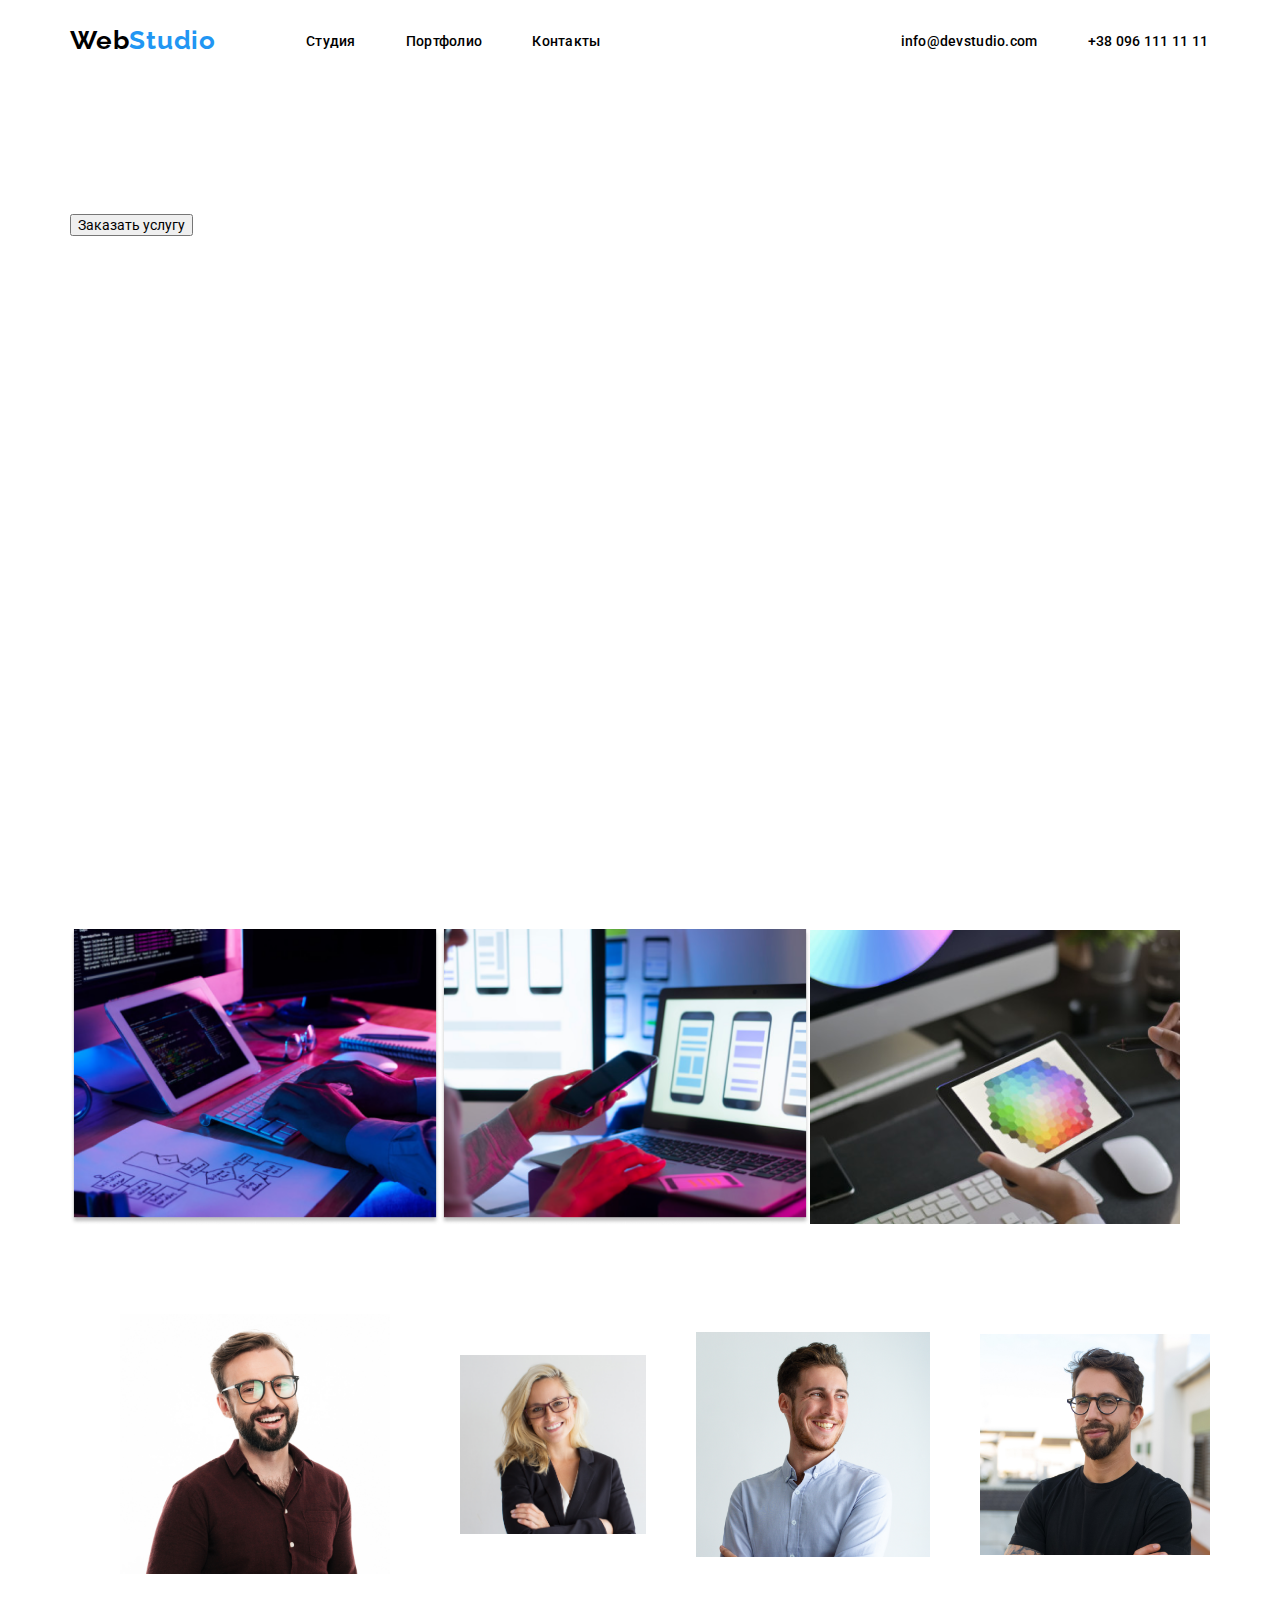
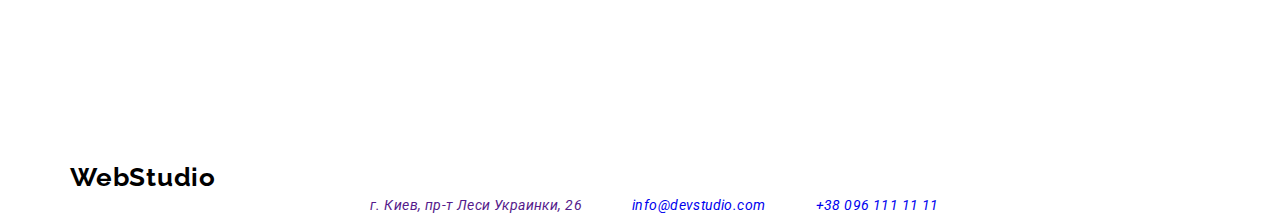
==== index.html @ a3ee2de8 "сss" ====
<!DOCTYPE html>
<html lang="en">
<head>
    <meta charset="UTF-8">
    <meta name="viewport" content="widht=device-widht, initial-scale=1.0">
    <!-- Підключення шрифтів з google -->
    <link rel="preconnect" href="https://fonts.gstatic.com" />
    <link href="https://fonts.googleapis.com/css2?family=Raleway:wght@700&family=Roboto:wght@400;500;700;900&display=swap" rel="stylesheet"/>
    <!-- Нормалізуєм стиль браузера за замовчуванням -->
    <link rel="stylesheet" href="./css/modern-normalize.css" />
    <!-- Підключаємо свої стилі -->
    <link rel="stylesheet" type="text/css" href="css/style.css">
<title>Document</title>
</head>
<body>
    <header class="container">
<!------ Верхня лінія ----------------------------------------------------------------------------->
        <div class="top-line">
            <a class="logo" href="./index.html">Web<span class="logo-color">Studio</span></a>
            <nav class="menu-nav">
              <ul class="list">
                <li class="link">
                    <a class="item" href="./index.html">Студия</a>
                </li>
                <li class="link">
                    <a class="item" href="./portfolio.html">Портфолио</a>
                </li>
                <li class="link">
                    <a class="item" href="./contacts.html">Контакты</a>
                </li>
              </ul>
            </nav>
              <ul class="list contacts" >
                <li class="link">
                    <a class="item" href="mailto:info@devstudio.com">info@devstudio.com</a>
                </li>
                <li class="link">
                    <a class="item" href="tel:+380961111111">+38 096 111 11 11</a>
                </li>
              </ul>
        </div>
   </header>
   <main class="container">
<!-------- Банер ------------------------------------------------------------------------------------->
         <section class="popup">
             <h1 class="title-effective-solutions">Эффективные решения <br>для вашего бизнеса</h1>
             <button class="button-services" type="button">Заказать услугу</button>
        </section>
<!------ Особливості --------------------------------------------------------------------------------->
        <section class="section">
             <h2 class="title">Внимание к деталям</h2>
             <ul class="list">
                 <li class="item">
                     <h3 class="title">Внимание к деталям</h3>
                     <p class="title-text">Идейные соображения, а также начало повседневной работы формированию позиции.</p>
                 </li>
             </ul>
             <ul class="list">
                 <li class="item">
                     <h3 class="title">Пунктуальность</h3>
                     <p class="title-text">Задача организации, в особенности же рамки и место обучения кадров влечет за собой.</p>
                 </li>
             </ul>
             <ul class="list">
                 <li class="item">
                     <h3 class="title">Планирование</h3>
                     <p class="title-text">Равным образом консультация с широким активом в значительной степени обуславливает.</p>
                 </li>
             </ul>
             <ul class="list">
                 <li class="item">
                     <h3 class="title">Современные технологии</h3>
                     <p class="title-text">Значимость этих проблем настолько очевидна, что реализация плановых заданий.</p>
                 </li>
             </ul>
        </section>
<!------ Чим ми займаємося -------------------------------------------------------------------------->
         <section class="section">
             <h4 class="title">Чим ми займаємося</h4>
             <ul class="list">
                 <li class="img">
                     <img src="./img/job1.png" alt="Внимание к деталям" width="370" />
                 </li>
                 <li class="img">
                     <img src="./img/job2.png" alt="Использование комплектующих" width="370" />
                 </li>
                 <li class="img">
                     <img src="./img/job3.png" alt="Современные технологии" width="370" />
                 </li>
             </ul>
         </section>
<!------- Наша команда --------------------------------------------------------------------------------->
         <section class="section">
            <h4 class="title">Наша команда</h4>
             <ul class="list">
                 <li class="item">
                     <img src="./img/Demyanenko.jpg" alt="дизайнер продукции Игорь Демьяненко" width="270">
                     <h5 class="title">Игорь Демьяненко</h5>
                     <p class="text">Product Designer</p>
                 </li>
                 <li class="item">
                     <img src="./img/Repina.jpg" alt="Фронтенд-разработчик Ольга Репина" width="270">
                     <h5 class="title">Ольга Репина</h5>
                     <p class="text">Frontend Developer</p>
                 </li>
                 <li class="item">
                     <img src="./img/Tarasov.jpg" alt="Николай Тарасов маркетинг" width="270">
                     <h5 class="title">Николай Тарасов</h5>
                     <p class="text">Marketing</p>
                 </li>
                 <li class="item">
                     <img src="./img/Ermakov.jpg" alt="Дизайнер пользовательского интерфейса Михаил Ермаков" width="270">
                     <h5 class="title">Михаил Ермаков</h5>
                     <p class="text">UI Designer</p>
                 </li>
             </ul>
         </section>
   </main>
   <footer class="container">
<!--Підвал ---------------------------------------------------------------------------------------->
         <section class="section">
             <a class="logo" href="/">Web<span>Studio</span></a>
             <address class="contacts">
                 <ul class="list">
                     <li class="item">
                         <a class="text" href="">г. Киев, пр-т Леси Украинки, 26</a>
                     </li>
                     <li class="item">
                         <a class="text" href="mailto:info@devstudio.com">info@devstudio.com</a>
                     </li>
                     <li class="item">
                         <a class="text" href="tel:+380961111111">+38 096 111 11 11</a>
                     </li>
                 </ul>
             </address>
            </section>
   </footer>
<!--Підвал ---------------------------------------------------------------------------------------->
</body>
</html>
---- css/style.css ----
body {
  color: #ffffff;
  font-family: 'roboto', sans-serif;
  font-weight: 400;
  font-size: 14px;
  line-height: 1.71;
  letter-spacing: 0.03em;
}

/* img робим блочним */
img {
  display: block;
  max-width: 100%;
  height: auto;
}

a {
  /* Забераєм декоративні лінії */
  text-decoration: none;
  /* Забераєм декоративні лінії */
  display: inline-block;
}

/* Забераєм вид маркера та відступи*/
ul {
  list-style-type: none;
  margin: 0;
  padding: 0;
}

.container.no-padding {
  padding-top: 0;
  padding-bottom: 0;
}

.container {
  width: 1170px;
  margin: 0 auto;
  background: #ffffff;
  padding-left: 15px;
  padding-right: 15px;
}

/*--------------------------HEADER--------------------------*/
header {
  padding: 25px 0 25px 0;
}

.top-line {
  display: flex;
  align-items: center;
  font-weight: 500;
  font-size: 14px;
  line-height: 16px;
  letter-spacing: 0.02em;
}

.logo {
  display: inline-block;
  font-family: Raleway;
  font-style: normal;
  font-weight: bold;
  font-size: 26px;
  line-height: 31px;
  letter-spacing: 0.03em;
  color: black;
  margin-right: 40px;
}

.logo-color {
  color: #2196f3;
}

.menu-nav {
  display: flex;
  align-items: center;
}

.list {
  display: flex;
  align-items: center;
}

.item {
  margin-left: 50px;
}

.link a {
  color: black;
  font-weight: 500;
  font-size: 14px;
  line-height: 16px;
  letter-spacing: 0.02em;
}

.contacts {
  margin-left: 250px;
}

.item:hover,
.item:focus {
  color: #2196f3;
}
/*--------------------------HEADER--------------------------*/
/*--------------------------MAIN--------------------------*/
main {
}

.services {
  max-width: 1600px;
  min-height: 600px;
  margin: 0 auto;
  padding-top: 200px;
  text-align: center;
  background-color: #2f303a;
}

.title {
  margin: 0 auto 30px;
  max-width: 696px;
  font-weight: 900;
  font-size: 44px;
  line-height: 1.36;
  letter-spacing: 0.06em;
  color: #ffffff;
}

.section-button {
  cursor: pointer;
  min-width: 200px;
  height: 50px;
  box-shadow: 0px 4px 4px rgba(0, 0, 0, 0.15);
  border-radius: 4px;
  font-weight: 700;
  font-size: 16px;
  line-height: 1.87;
  letter-spacing: 0.06em;
  color: #ffffff;
  background-color: #2196f3;
}

.text {
}
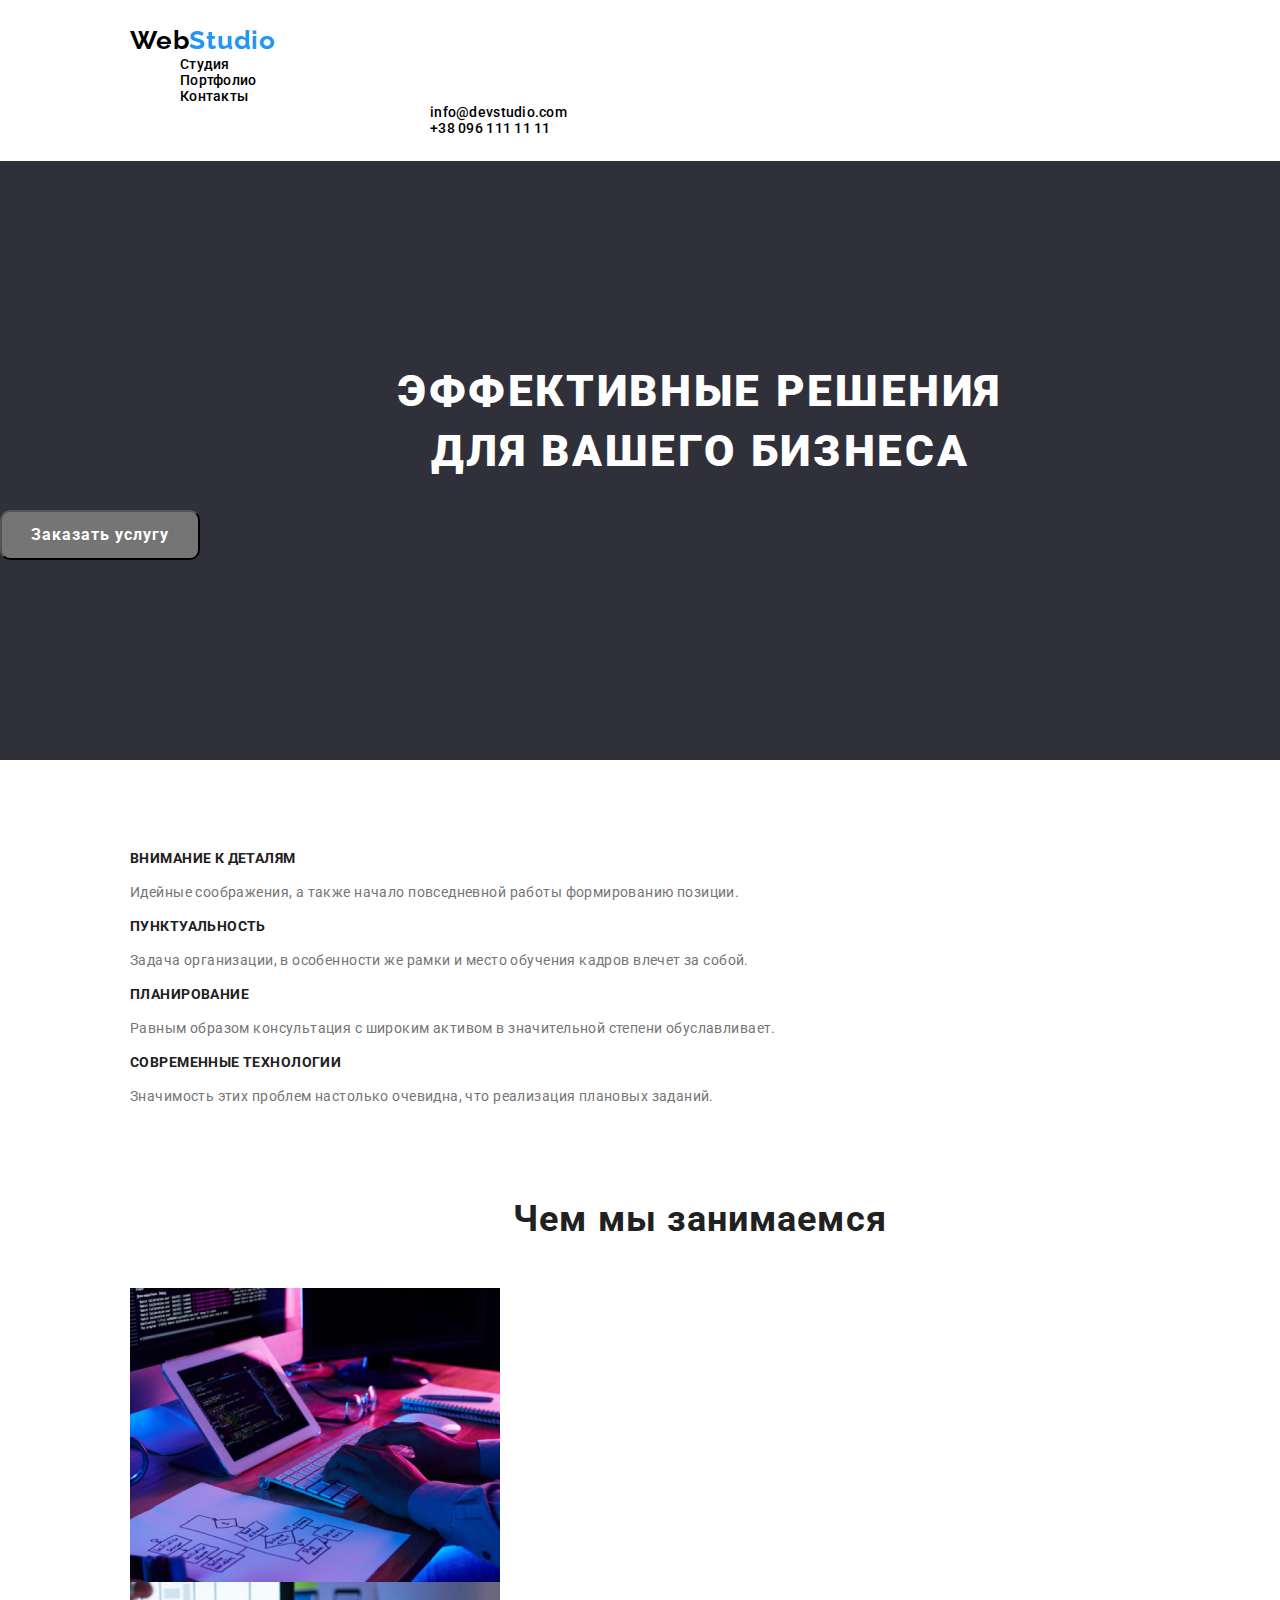
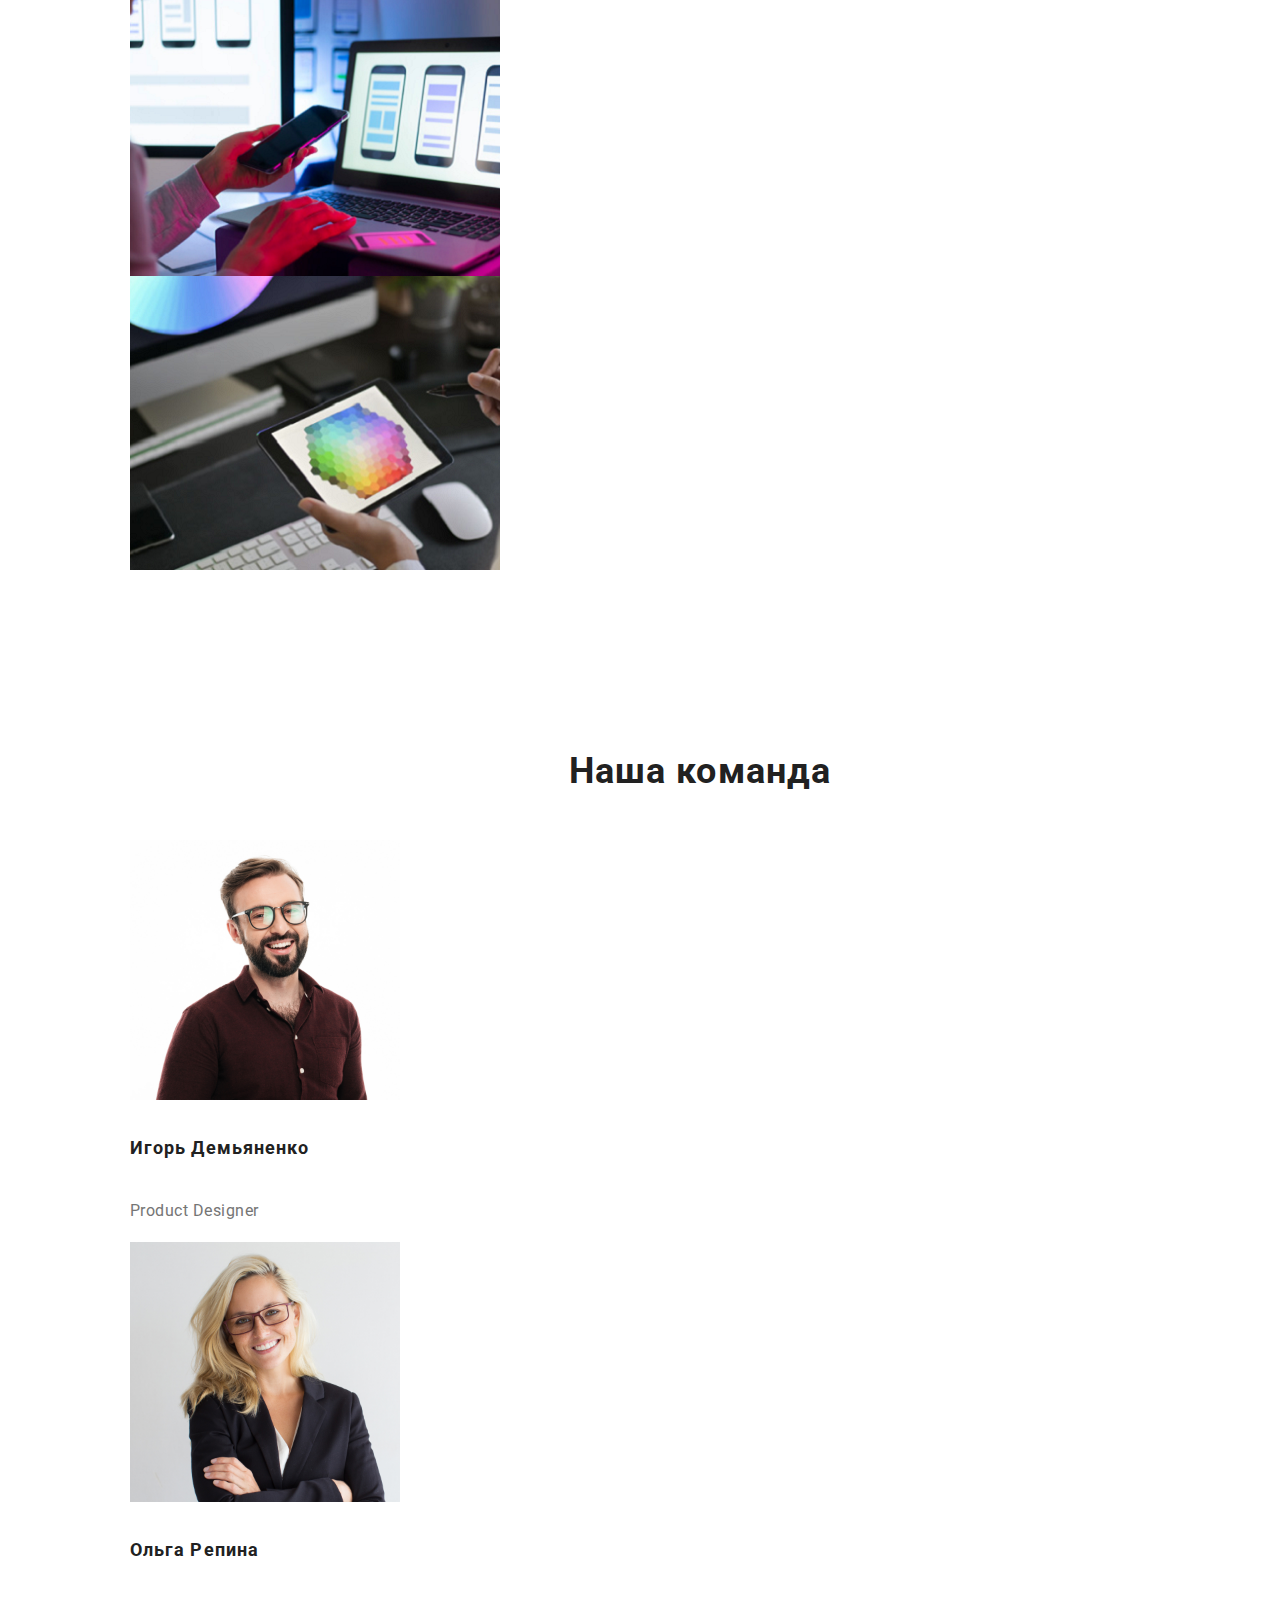
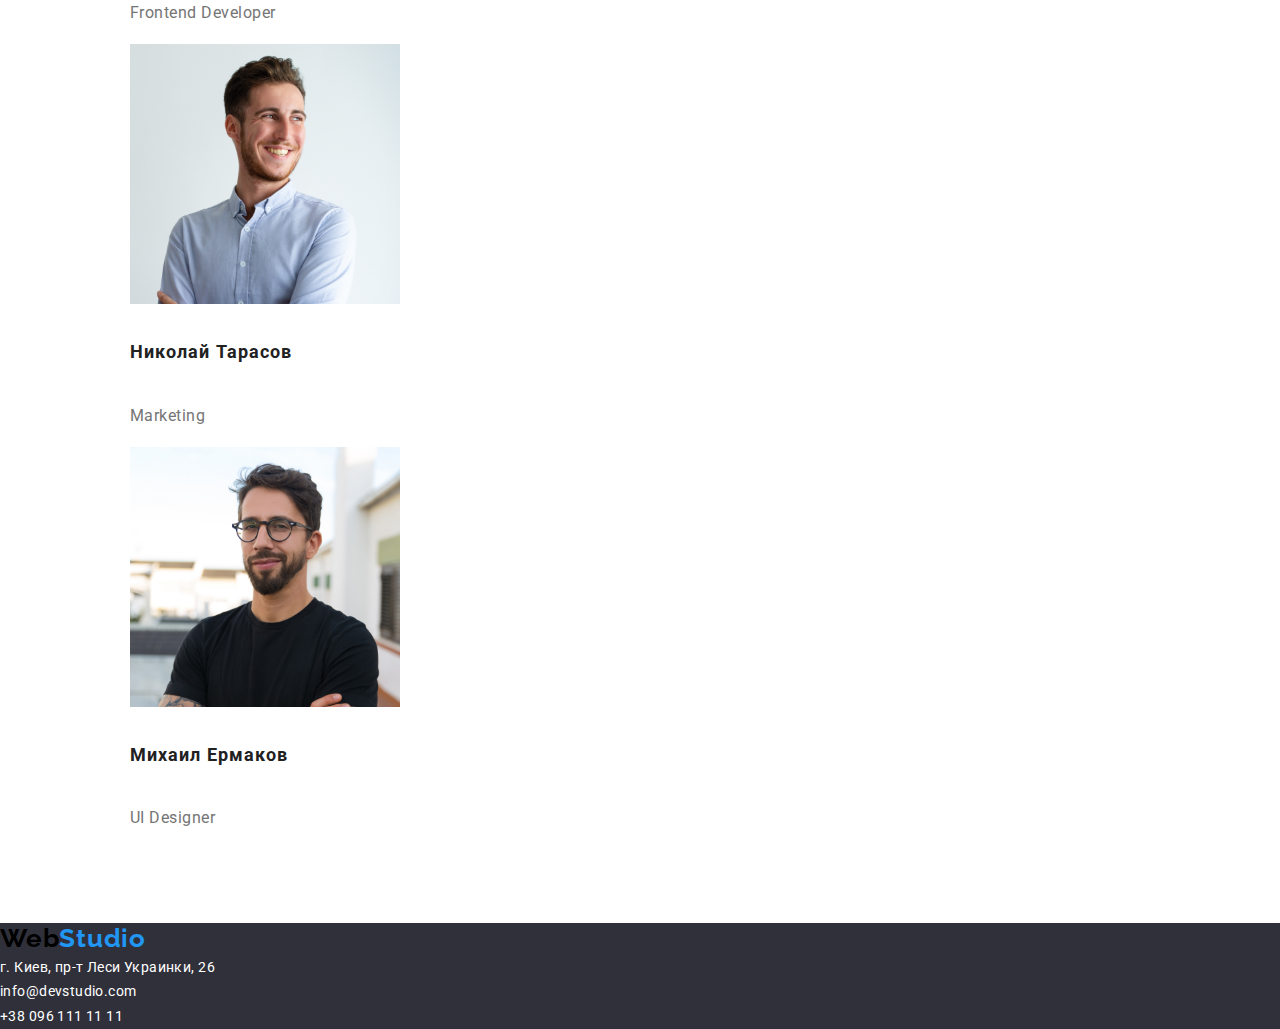
==== commit 3ca95629: "Correction" ====
--- a/index.html
+++ b/index.html
@@ -1,5 +1,5 @@
 <!DOCTYPE html>
-<html lang="en">
+<html lang="ru">
 <head>
     <meta charset="UTF-8">
     <meta name="viewport" content="widht=device-widht, initial-scale=1.0">
@@ -40,44 +40,44 @@
               </ul>
         </div>
    </header>
-   <main class="container">
+   <main class="">
 <!-------- Банер ------------------------------------------------------------------------------------->
          <section class="popup">
              <h1 class="title-effective-solutions">Эффективные решения <br>для вашего бизнеса</h1>
              <button class="button-services" type="button">Заказать услугу</button>
         </section>
 <!------ Особливості --------------------------------------------------------------------------------->
-        <section class="section">
-             <h2 class="title">Внимание к деталям</h2>
-             <ul class="list">
-                 <li class="item">
-                     <h3 class="title">Внимание к деталям</h3>
-                     <p class="title-text">Идейные соображения, а также начало повседневной работы формированию позиции.</p>
+        <section class="section container">
+             <!--<h2 class="title">Внимание к деталям</h2>* -->
+             <ul class="list-features">
+                 <li class="-features">
+                     <h3 class="title-features">Внимание к деталям</h3>
+                     <p class="title-text-features">Идейные соображения, а также начало повседневной работы формированию позиции.</p>
                  </li>
              </ul>
-             <ul class="list">
-                 <li class="item">
-                     <h3 class="title">Пунктуальность</h3>
-                     <p class="title-text">Задача организации, в особенности же рамки и место обучения кадров влечет за собой.</p>
+             <ul class="list-features">
+                 <li class="item-features">
+                     <h3 class="title-features">Пунктуальность</h3>
+                     <p class="title-text-features">Задача организации, в особенности же рамки и место обучения кадров влечет за собой.</p>
                  </li>
              </ul>
-             <ul class="list">
-                 <li class="item">
-                     <h3 class="title">Планирование</h3>
-                     <p class="title-text">Равным образом консультация с широким активом в значительной степени обуславливает.</p>
+             <ul class="list-features">
+                 <li class="item-features">
+                     <h3 class="title-features">Планирование</h3>
+                     <p class="title-text-features">Равным образом консультация с широким активом в значительной степени обуславливает.</p>
                  </li>
              </ul>
-             <ul class="list">
-                 <li class="item">
-                     <h3 class="title">Современные технологии</h3>
-                     <p class="title-text">Значимость этих проблем настолько очевидна, что реализация плановых заданий.</p>
+             <ul class="list-features">
+                 <li class="item-features">
+                     <h3 class="title-features">Современные технологии</h3>
+                     <p class="title-text-features">Значимость этих проблем настолько очевидна, что реализация плановых заданий.</p>
                  </li>
              </ul>
         </section>
 <!------ Чим ми займаємося -------------------------------------------------------------------------->
-         <section class="section">
-             <h4 class="title">Чим ми займаємося</h4>
-             <ul class="list">
+         <section class="section-work container">
+             <h4 class="title-work">Чем мы занимаемся</h4>
+             <ul class="list-work">
                  <li class="img">
                      <img src="./img/job1.png" alt="Внимание к деталям" width="370" />
                  </li>
@@ -90,46 +90,46 @@
              </ul>
          </section>
 <!------- Наша команда --------------------------------------------------------------------------------->
-         <section class="section">
-            <h4 class="title">Наша команда</h4>
-             <ul class="list">
-                 <li class="item">
+         <section class="section-team container">
+            <h4 class="title-team">Наша команда</h4>
+             <ul class="list-team">
+                 <li class="item-team">
                      <img src="./img/Demyanenko.jpg" alt="дизайнер продукции Игорь Демьяненко" width="270">
-                     <h5 class="title">Игорь Демьяненко</h5>
-                     <p class="text">Product Designer</p>
+                     <h5 class="title-item-team">Игорь Демьяненко</h5>
+                     <p class="text-team">Product Designer</p>
                  </li>
-                 <li class="item">
+                 <li class="item-team">
                      <img src="./img/Repina.jpg" alt="Фронтенд-разработчик Ольга Репина" width="270">
-                     <h5 class="title">Ольга Репина</h5>
-                     <p class="text">Frontend Developer</p>
+                     <h5 class="title-item-team">Ольга Репина</h5>
+                     <p class="text-team">Frontend Developer</p>
                  </li>
-                 <li class="item">
+                 <li class="item-team">
                      <img src="./img/Tarasov.jpg" alt="Николай Тарасов маркетинг" width="270">
-                     <h5 class="title">Николай Тарасов</h5>
-                     <p class="text">Marketing</p>
+                     <h5 class="title-item-team">Николай Тарасов</h5>
+                     <p class="text-team">Marketing</p>
                  </li>
-                 <li class="item">
+                 <li class="item-team">
                      <img src="./img/Ermakov.jpg" alt="Дизайнер пользовательского интерфейса Михаил Ермаков" width="270">
-                     <h5 class="title">Михаил Ермаков</h5>
-                     <p class="text">UI Designer</p>
+                     <h5 class="title-item-team">Михаил Ермаков</h5>
+                     <p class="text-team">UI Designer</p>
                  </li>
              </ul>
          </section>
    </main>
-   <footer class="container">
+   <footer class="">
 <!--Підвал ---------------------------------------------------------------------------------------->
-         <section class="section">
-             <a class="logo" href="/">Web<span>Studio</span></a>
-             <address class="contacts">
-                 <ul class="list">
-                     <li class="item">
-                         <a class="text" href="">г. Киев, пр-т Леси Украинки, 26</a>
+         <section class="section-footer">
+             <a class="logo" href="/">Web<span class="logo-color">Studio</span></a>
+             <address class="contacts-footer">
+                 <ul class="list-footer">
+                     <li class="item-footer">
+                         <a class="text-footer" href="">г. Киев, пр-т Леси Украинки, 26</a>
                      </li>
-                     <li class="item">
-                         <a class="text" href="mailto:info@devstudio.com">info@devstudio.com</a>
+                     <li class="item-footer">
+                         <a class="text-footer" href="mailto:info@devstudio.com">info@devstudio.com</a>
                      </li>
-                     <li class="item">
-                         <a class="text" href="tel:+380961111111">+38 096 111 11 11</a>
+                     <li class="item-footer">
+                         <a class="text-footer" href="tel:+380961111111">+38 096 111 11 11</a>
                      </li>
                  </ul>
              </address>
--- a/css/style.css
+++ b/css/style.css
@@ -5,6 +5,8 @@
   font-size: 14px;
   line-height: 1.71;
   letter-spacing: 0.03em;
+  width: 1400px;
+  margin: 0 auto;
 }
 
 /* img робим блочним */
@@ -47,7 +49,6 @@
 }
 
 .top-line {
-  display: flex;
   align-items: center;
   font-weight: 500;
   font-size: 14px;
@@ -56,7 +57,6 @@
 }
 
 .logo {
-  display: inline-block;
   font-family: Raleway;
   font-style: normal;
   font-weight: bold;
@@ -72,12 +72,10 @@
 }
 
 .menu-nav {
-  display: flex;
   align-items: center;
 }
 
 .list {
-  display: flex;
   align-items: center;
 }
 
@@ -101,43 +99,224 @@
 .item:focus {
   color: #2196f3;
 }
+
 /*--------------------------HEADER--------------------------*/
 /*--------------------------MAIN--------------------------*/
 main {
-}
-
-.services {
-  max-width: 1600px;
-  min-height: 600px;
-  margin: 0 auto;
+  margin-bottom: 90px;
+}
+/*-----БАНЕР------*/
+.popup {
+  background-color: #2f303a;
+  margin-bottom: 90px;
+  align-items: center;
+}
+
+.title-effective-solutions {
   padding-top: 200px;
-  text-align: center;
-  background-color: #2f303a;
-}
-
-.title {
-  margin: 0 auto 30px;
-  max-width: 696px;
+  margin-top: 0px;
+  font-family: Roboto;
+  font-style: normal;
   font-weight: 900;
   font-size: 44px;
-  line-height: 1.36;
+  line-height: 60px;
+  text-align: center;
+  letter-spacing: 0.06em;
+  text-transform: uppercase;
+}
+
+.button-services {
+  width: 200px;
+  height: 50px;
+  margin-bottom: 200px;
+  background-color: #757575;
+
+  font-family: Roboto;
+  font-style: normal;
+  font-weight: bold;
+  font-size: 16px;
+  line-height: 30px;
+  align-items: center;
+  text-align: center;
   letter-spacing: 0.06em;
   color: #ffffff;
-}
-
-.section-button {
-  cursor: pointer;
-  min-width: 200px;
-  height: 50px;
-  box-shadow: 0px 4px 4px rgba(0, 0, 0, 0.15);
-  border-radius: 4px;
-  font-weight: 700;
+  border-radius: 10px;
+}
+
+.button-services:hover,
+.button-services:focus {
+  background-color: #2196f3;
+}
+
+/* ---ОСОБЛИВОСТІ---*/
+.section {
+  margin-bottom: 90px;
+}
+
+.list-features {
+}
+
+.item-features {
+}
+
+.title-features {
+  font-family: Roboto;
+  font-style: normal;
+  font-weight: bold;
+  font-size: 14px;
+  line-height: 16px;
+  letter-spacing: 0.03em;
+  text-transform: uppercase;
+  color: #212121;
+}
+
+.title-text-features {
+  font-family: Roboto;
+  font-style: normal;
+  font-weight: normal;
+  font-size: 14px;
+  line-height: 24px;
+  letter-spacing: 0.03em;
+  color: #757575;
+}
+/*---ЧИМ МИ ЗАЙМАЄМСЯ---*/
+
+.section-work {
+  margin-bottom: 180px;
+}
+
+.title-work {
+  margin-top: 0px;
+
+  font-family: Roboto;
+  font-style: normal;
+  font-weight: bold;
+  font-size: 36px;
+  line-height: 42px;
+  text-align: center;
+  letter-spacing: 0.03em;
+  color: #212121;
+}
+
+.list-work {
+}
+
+.item-work {
+}
+
+/*---НАША КОМАНДА---*/
+.section-team {
+}
+.title-team {
+  font-family: Roboto;
+  font-style: normal;
+  font-weight: bold;
+  font-size: 36px;
+  line-height: 42px;
+  text-align: center;
+  letter-spacing: 0.03em;
+  color: #212121;
+}
+
+.list-team {
+}
+
+.item-team {
+}
+
+.title-item-team {
+  font-family: Roboto;
+  font-style: normal;
+  font-weight: bold;
+  font-size: 18px;
+  line-height: 36px;
+  letter-spacing: 0.06em;
+  color: #212121;
+}
+
+.text-team {
+  font-family: Roboto;
+  font-style: normal;
+  font-weight: normal;
   font-size: 16px;
-  line-height: 1.87;
+  line-height: 30px;
+  letter-spacing: 0.03em;
+  color: #757575;
+}
+
+/* ----------------------FOOTER-------------------*/
+.section-footer {
+  background-color: #2f303a;
+}
+
+.contacts-footer {
+}
+
+.list-footer {
+}
+
+.item-footer {
+}
+
+.text-footer {
+  font-family: Roboto;
+  font-style: normal;
+  font-weight: normal;
+  font-size: 14px;
+  line-height: 24px;
+  letter-spacing: 0.03em;
+  color: #ffffff;
+}
+/*-------------------------------------------------*/
+/*-------------------------------------------------*/
+/*-------------------------------------------------*/
+/* -------------------PORTFOLIO--------------------*/
+.filters-list-button {
+}
+
+.button {
+  font-family: Roboto;
+  font-style: normal;
+  font-weight: 500;
+  font-size: 16px;
+  line-height: 26px;
+  text-align: center;
+  letter-spacing: 0.03em;
+  color: #212121;
+  background-color: #f5f4fa;
+  border-color: #f5f4fa;
+  border-style: none;
+}
+
+.button:hover,
+.button:focus {
+  background-color: #2196f3;
+}
+
+.list-portfolio {
+  width: 1170px;
+  margin: 0 auto;
+}
+
+.item-portfolio {
+}
+
+.title-portfolio {
+  font-family: Roboto;
+  font-style: normal;
+  font-weight: bold;
+  font-size: 18px;
+  line-height: 36px;
   letter-spacing: 0.06em;
-  color: #ffffff;
-  background-color: #2196f3;
-}
-
-.text {
-}
+  color: #212121;
+}
+
+.text-portfolio {
+  font-family: Roboto;
+  font-style: normal;
+  font-weight: normal;
+  font-size: 16px;
+  line-height: 30px;
+  letter-spacing: 0.03em;
+  color: #757575;
+}
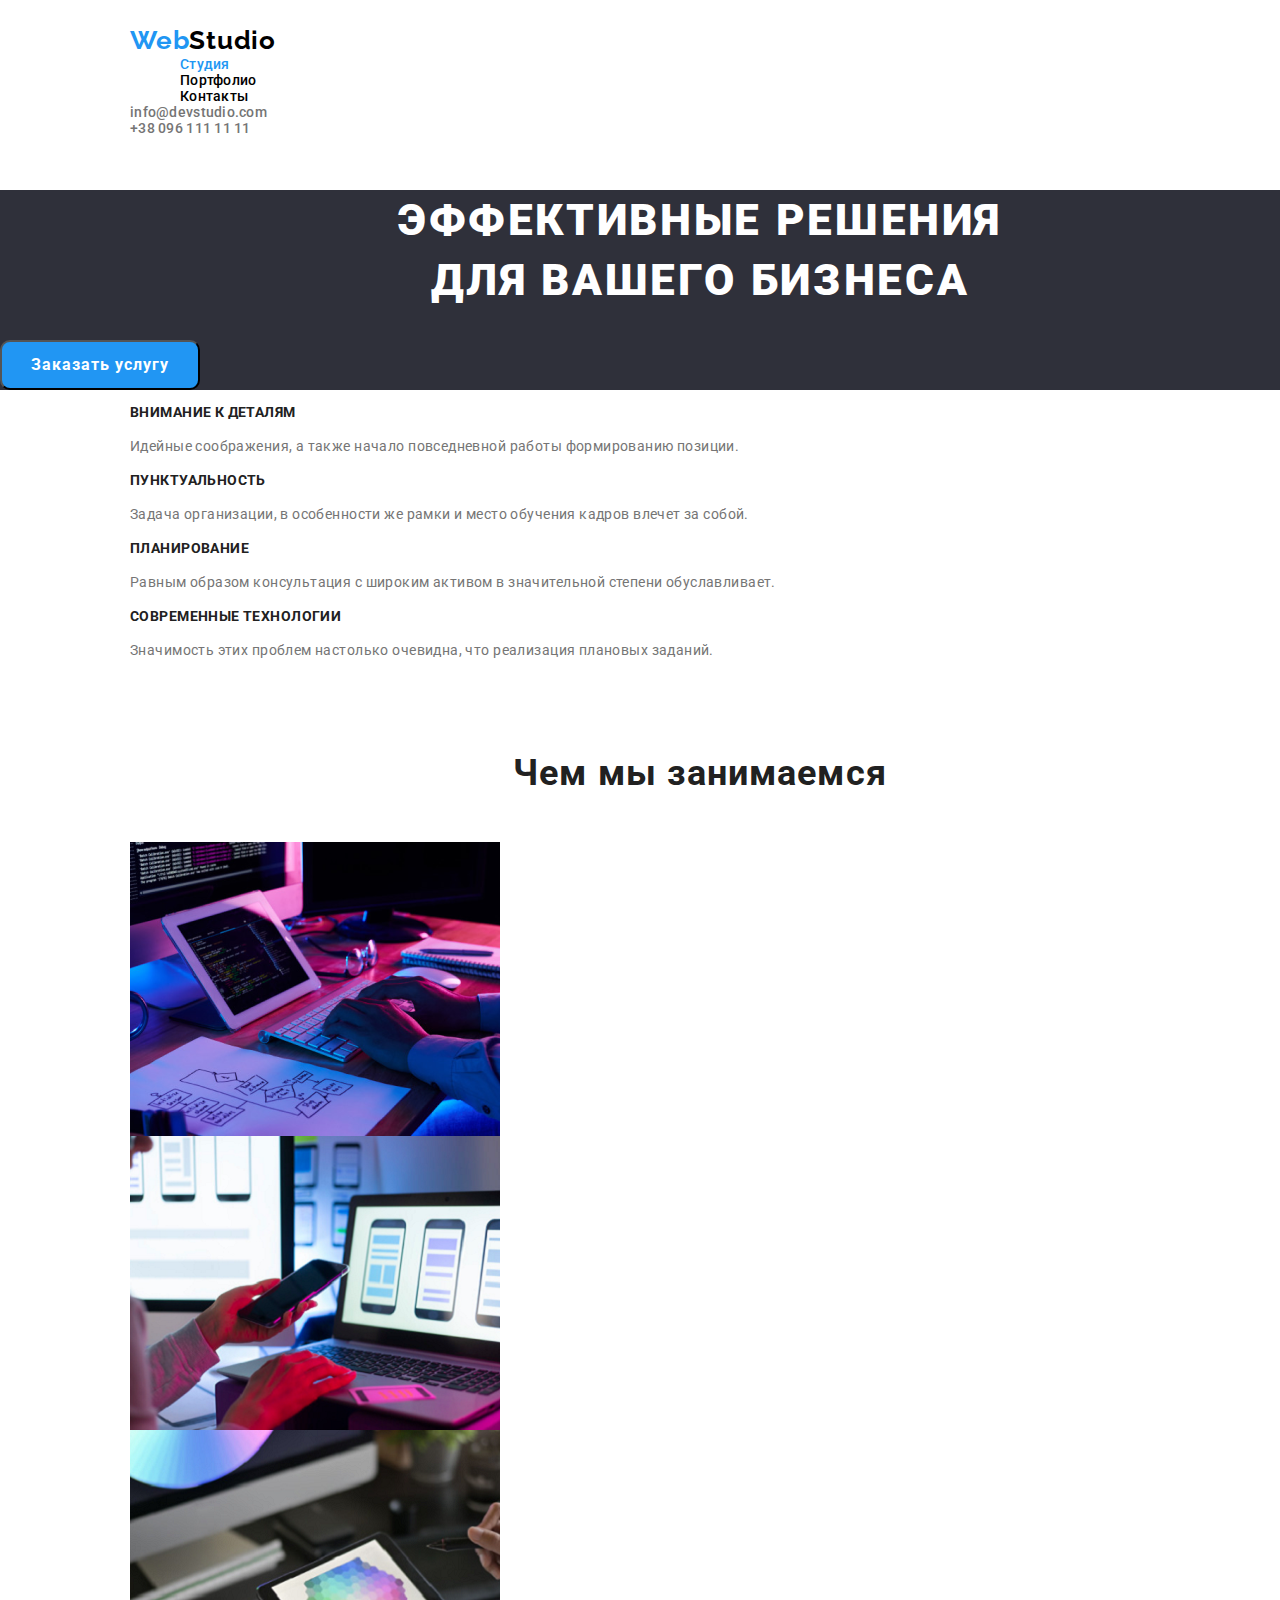
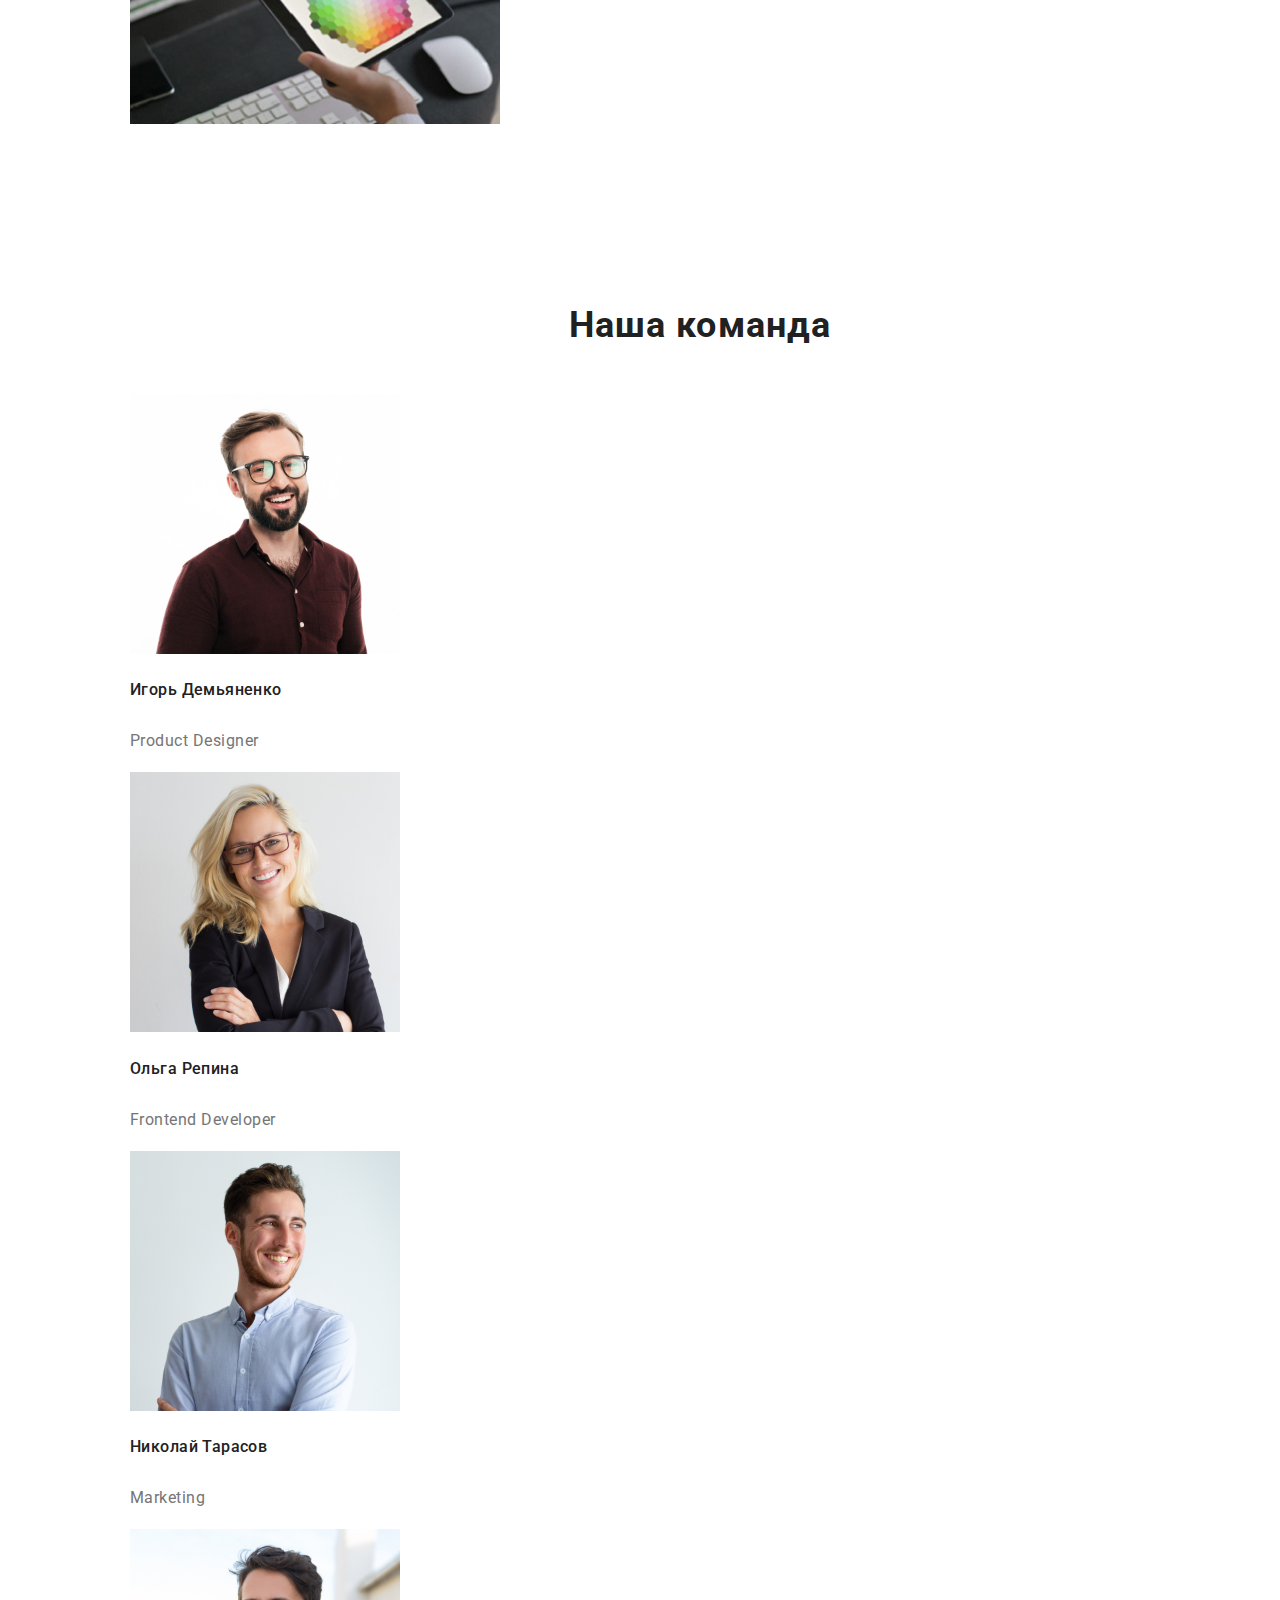
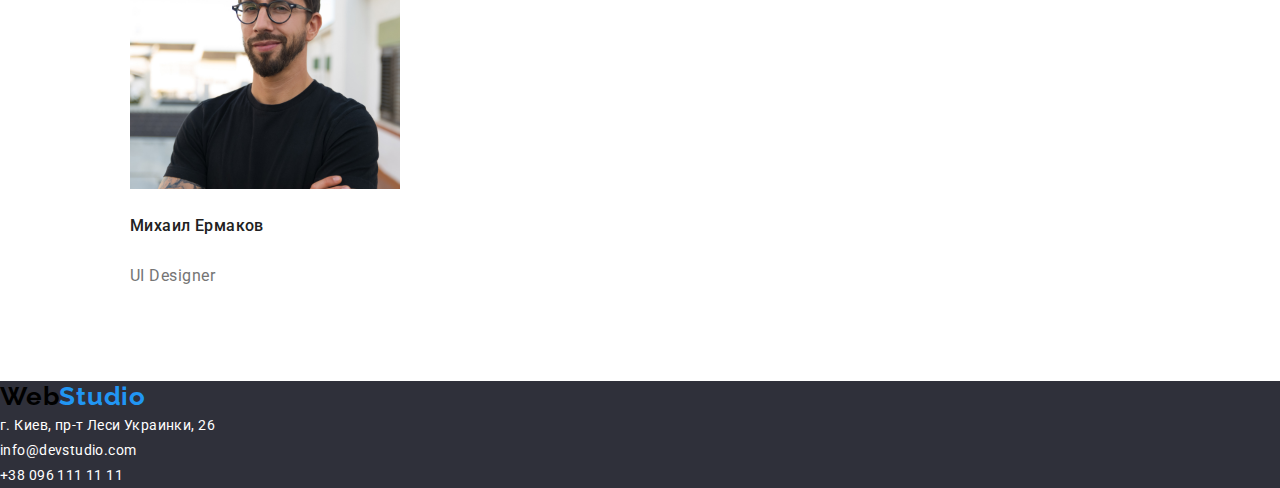
==== commit b63ca424: "delet contacts.html" ====
--- a/index.html
+++ b/index.html
@@ -16,26 +16,26 @@
     <header class="container">
 <!------ Верхня лінія ----------------------------------------------------------------------------->
         <div class="top-line">
-            <a class="logo" href="./index.html">Web<span class="logo-color">Studio</span></a>
+            <a class="logo" href="./index.html"><span class="logo-color">Web</span>Studio</a>
             <nav class="menu-nav">
-              <ul class="list">
-                <li class="link">
-                    <a class="item" href="./index.html">Студия</a>
+              <ul class="menu-list">
+                <li class="menu-link">
+                    <a class="active menu-item" href="./index.html">Студия</a>
                 </li>
-                <li class="link">
-                    <a class="item" href="./portfolio.html">Портфолио</a>
+                <li class="menu-link">
+                    <a class="menu-item" href="./portfolio.html">Портфолио</a>
                 </li>
-                <li class="link">
-                    <a class="item" href="./contacts.html">Контакты</a>
+                <li class="menu-link">
+                    <a class="menu-item" href="./contacts.html">Контакты</a>
                 </li>
               </ul>
             </nav>
-              <ul class="list contacts" >
-                <li class="link">
-                    <a class="item" href="mailto:info@devstudio.com">info@devstudio.com</a>
+              <ul class="menu-list contacts" >
+                <li class="link-contacts">
+                    <a class="item-contacts" href="mailto:info@devstudio.com">info@devstudio.com</a>
                 </li>
-                <li class="link">
-                    <a class="item" href="tel:+380961111111">+38 096 111 11 11</a>
+                <li class="link-contacts">
+                    <a class="item-contacts" href="tel:+380961111111">+38 096 111 11 11</a>
                 </li>
               </ul>
         </div>
--- a/css/style.css
+++ b/css/style.css
@@ -49,11 +49,13 @@
 }
 
 .top-line {
-  align-items: center;
+  font-family: Roboto;
+  font-style: normal;
   font-weight: 500;
   font-size: 14px;
   line-height: 16px;
   letter-spacing: 0.02em;
+  color: #212121;
 }
 
 .logo {
@@ -75,32 +77,55 @@
   align-items: center;
 }
 
-.list {
+.menu-list {
   align-items: center;
 }
 
-.item {
+.menu-item {
   margin-left: 50px;
 }
 
-.link a {
-  color: black;
+.link-contacts {
+
+}
+
+.item-contacts {
+  font-family: Roboto;
+  font-style: normal;
   font-weight: 500;
   font-size: 14px;
   line-height: 16px;
   letter-spacing: 0.02em;
+  color: #757575;
+}
+
+.menu-item {
+  color: black;
+  font-weight: 500;
+  font-size: 14px;
+  line-height: 16px;
+  letter-spacing: 0.02em;
 }
 
 .contacts {
-  margin-left: 250px;
-}
-
-.item:hover,
-.item:focus {
+  
+}
+
+.item-contacts:hover,
+.item-contacts:focus {
   color: #2196f3;
 }
 
+.menu-item:hover,
+.menu-item:focus {
+  color: #2196f3;
+}
+
+.active {
+  color: #2196f3;
+}
 /*--------------------------HEADER--------------------------*/
+
 /*--------------------------MAIN--------------------------*/
 main {
   margin-bottom: 90px;
@@ -108,13 +133,10 @@
 /*-----БАНЕР------*/
 .popup {
   background-color: #2f303a;
-  margin-bottom: 90px;
   align-items: center;
 }
 
 .title-effective-solutions {
-  padding-top: 200px;
-  margin-top: 0px;
   font-family: Roboto;
   font-style: normal;
   font-weight: 900;
@@ -128,8 +150,7 @@
 .button-services {
   width: 200px;
   height: 50px;
-  margin-bottom: 200px;
-  background-color: #757575;
+  background-color: #2196f3;
 
   font-family: Roboto;
   font-style: normal;
@@ -187,7 +208,6 @@
 
 .title-work {
   margin-top: 0px;
-
   font-family: Roboto;
   font-style: normal;
   font-weight: bold;
@@ -227,10 +247,9 @@
 .title-item-team {
   font-family: Roboto;
   font-style: normal;
-  font-weight: bold;
-  font-size: 18px;
-  line-height: 36px;
-  letter-spacing: 0.06em;
+  font-weight: 500;
+  font-size: 16px;
+  line-height: 19px;
   color: #212121;
 }
 
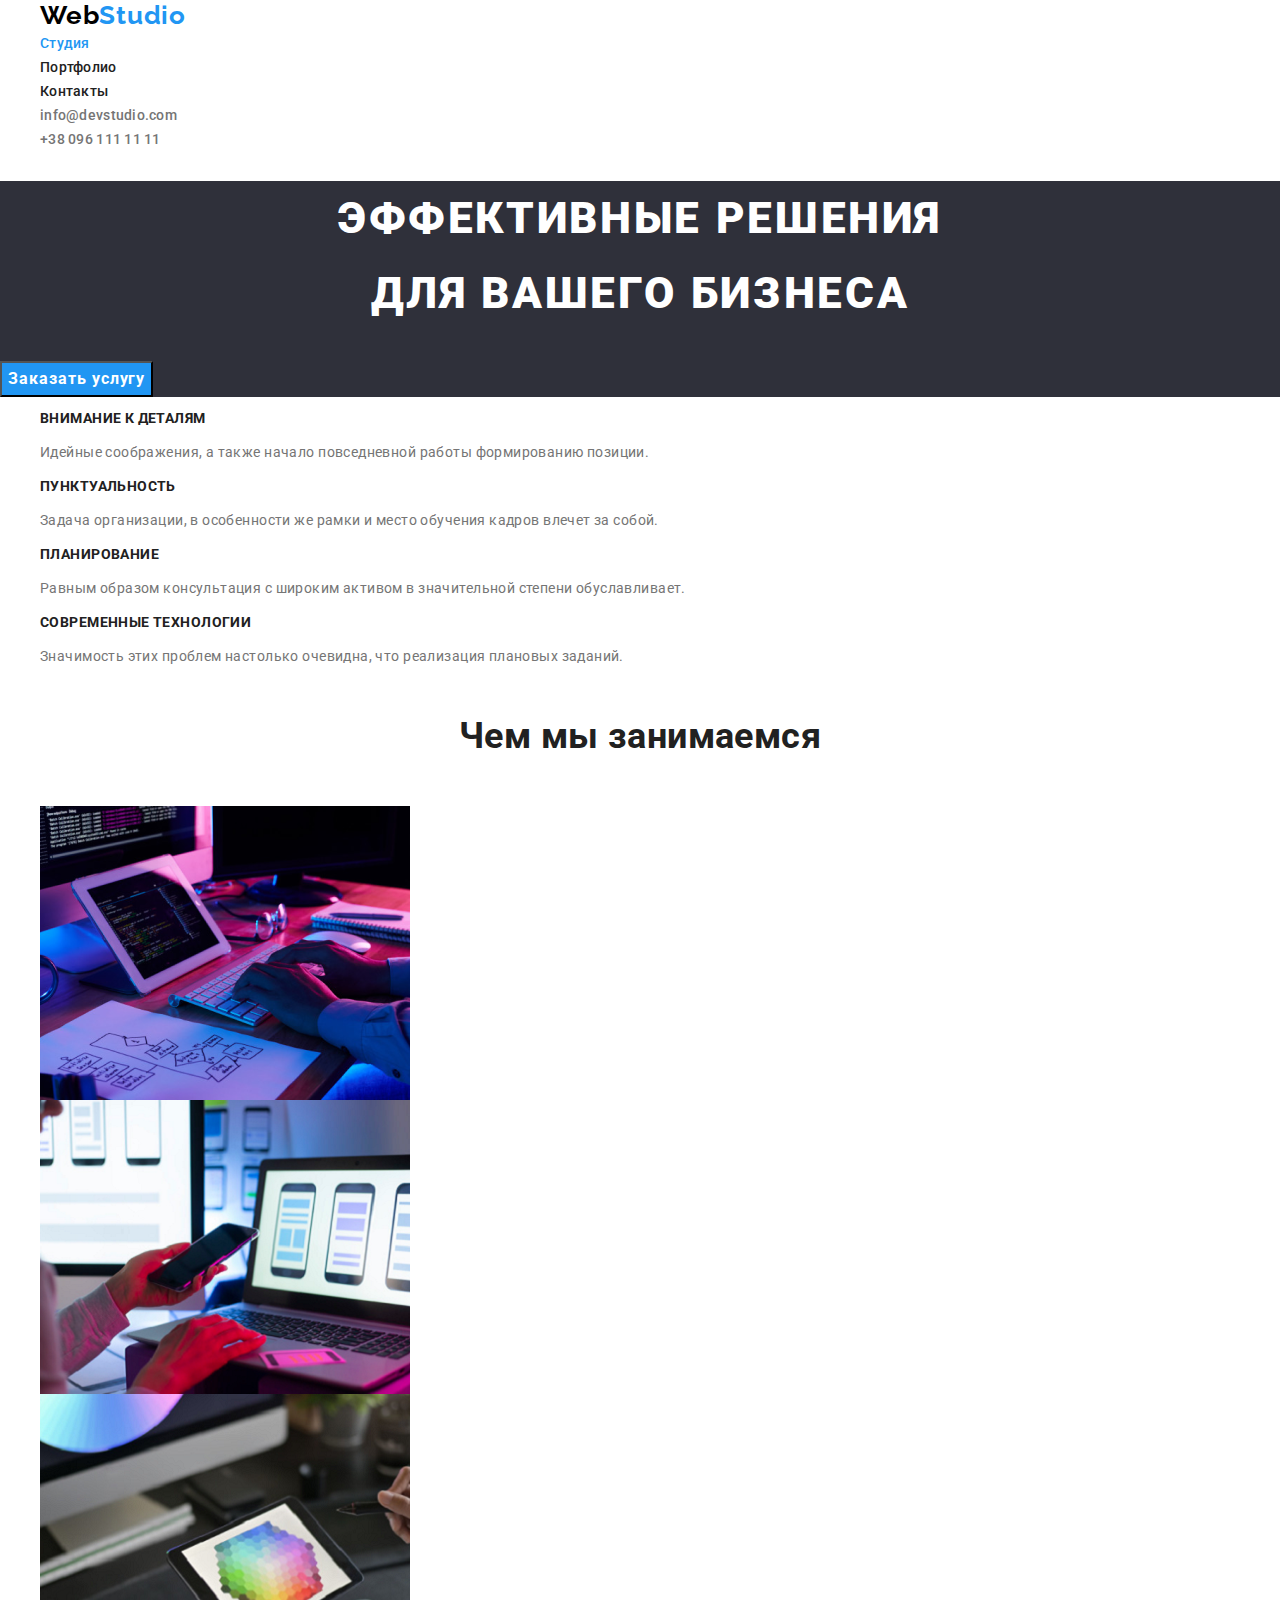
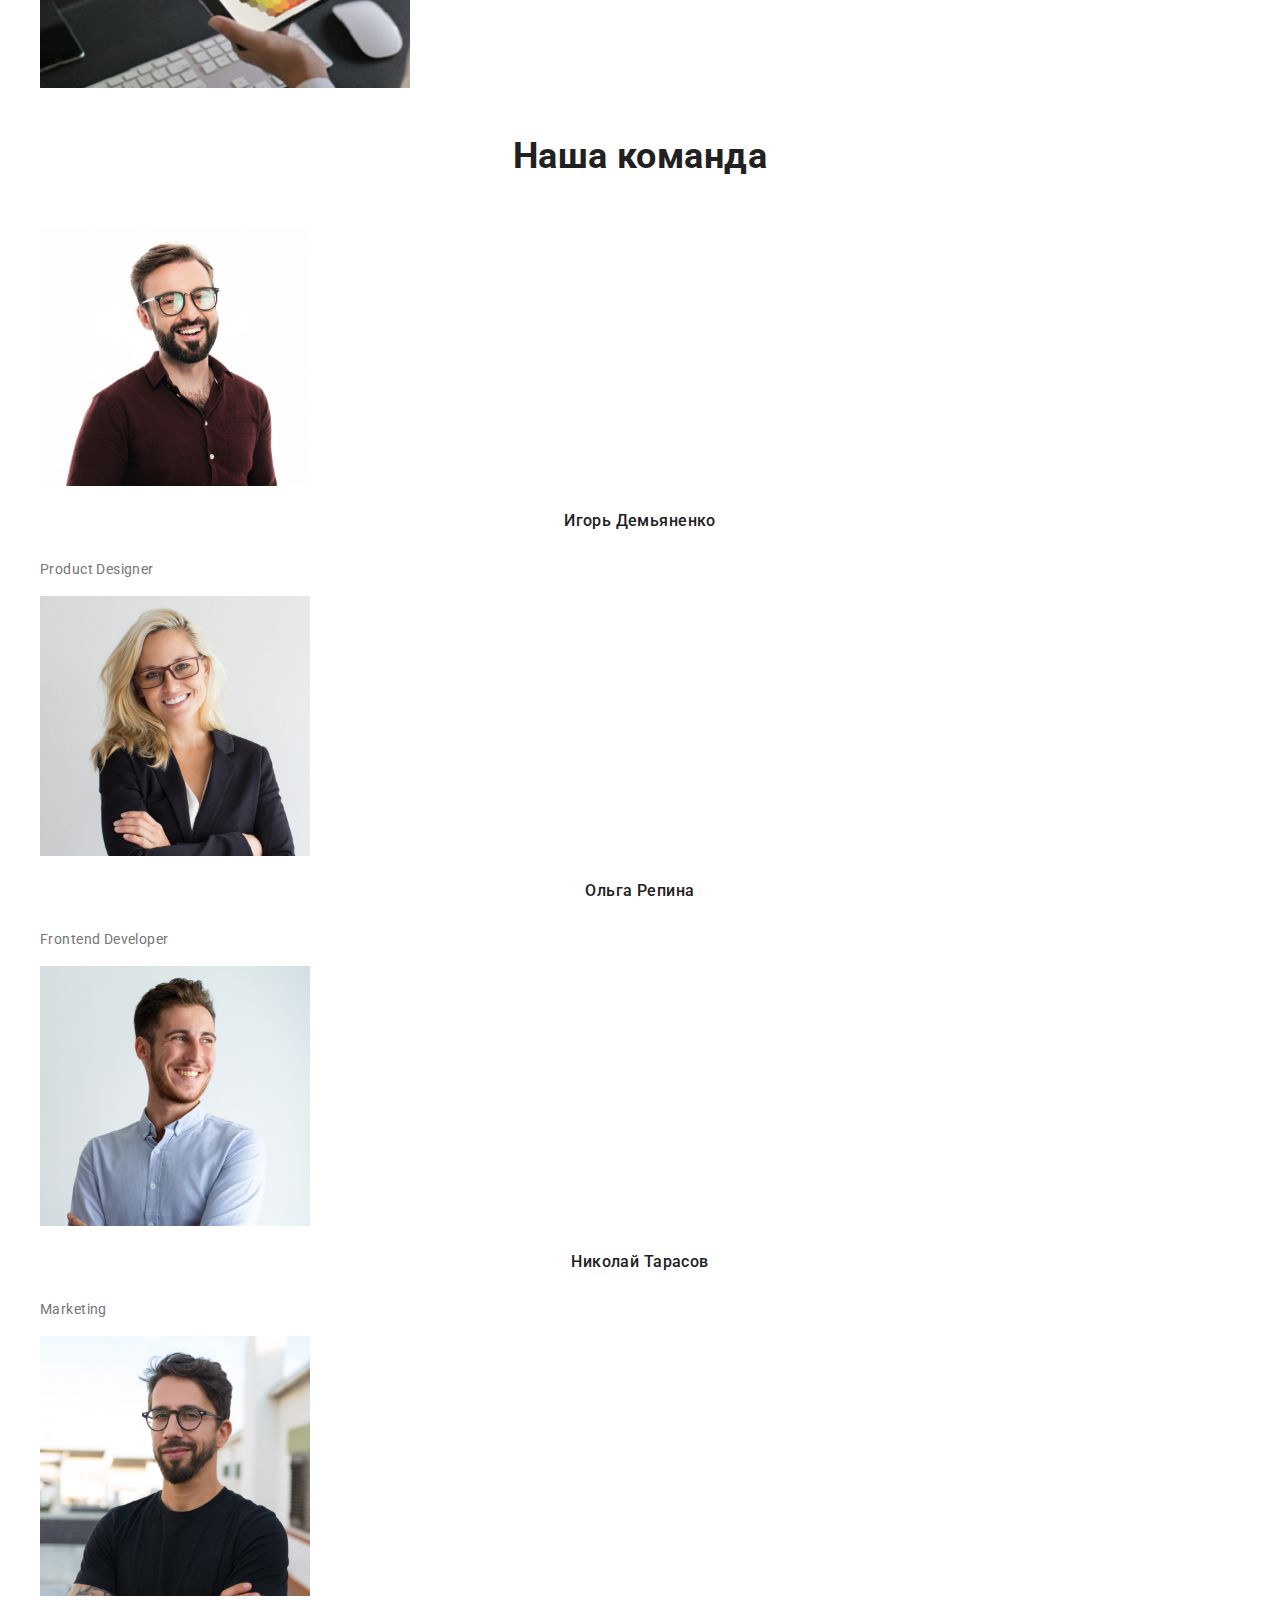
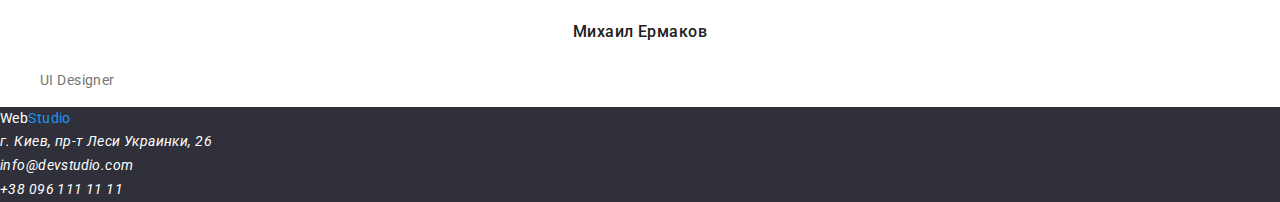
==== commit 8a2edc51: "Fixed" ====
--- a/index.html
+++ b/index.html
@@ -1,83 +1,91 @@
 <!DOCTYPE html>
 <html lang="ru">
-<head>
+ <head>
     <meta charset="UTF-8">
     <meta name="viewport" content="widht=device-widht, initial-scale=1.0">
+    <title>Document</title>
     <!-- Підключення шрифтів з google -->
     <link rel="preconnect" href="https://fonts.gstatic.com" />
     <link href="https://fonts.googleapis.com/css2?family=Raleway:wght@700&family=Roboto:wght@400;500;700;900&display=swap" rel="stylesheet"/>
     <!-- Нормалізуєм стиль браузера за замовчуванням -->
     <link rel="stylesheet" href="./css/modern-normalize.css" />
     <!-- Підключаємо свої стилі -->
-    <link rel="stylesheet" type="text/css" href="css/style.css">
-<title>Document</title>
-</head>
+    <link rel="stylesheet" type="text/css" href="css/styles.css">
+ </head>
 <body>
-    <header class="container">
-<!------ Верхня лінія ----------------------------------------------------------------------------->
-        <div class="top-line">
-            <a class="logo" href="./index.html"><span class="logo-color">Web</span>Studio</a>
-            <nav class="menu-nav">
-              <ul class="menu-list">
-                <li class="menu-link">
-                    <a class="active menu-item" href="./index.html">Студия</a>
+<!------ HEADER ----------------------------------------------------------------------------->
+    <header>
+        <div class="container no-padding">
+<!---------- ЛОГОТИП ------------------------------------------------------------------------>
+            <a class="logo" href="./index.html" lang="en"><span class="logo-color">Web</span>Studio</a>
+<!---------- НАВІГАЦІЯ ---------------------------------------------------------------------->
+            <nav class="main-nav">
+              <ul class="site-nav">
+                <li class="site-item">
+                    <a href="./index.html" class="site-text active">Студия</a>
                 </li>
-                <li class="menu-link">
-                    <a class="menu-item" href="./portfolio.html">Портфолио</a>
+                <li class="">
+                    <a class="site-text" href="./portfolio.html">Портфолио</a>
                 </li>
-                <li class="menu-link">
-                    <a class="menu-item" href="./contacts.html">Контакты</a>
+                <li class="">
+                    <a class="site-text" href="./contacts.html">Контакты</a>
                 </li>
               </ul>
             </nav>
-              <ul class="menu-list contacts" >
-                <li class="link-contacts">
-                    <a class="item-contacts" href="mailto:info@devstudio.com">info@devstudio.com</a>
+<!---------- КОНТАКТИ ------------------------------------------------------------------------>
+            <ul class="contacts" >
+                <li>
+                    <a class="contacts-item" href="mailto:info@devstudio.com">info@devstudio.com</a>
                 </li>
                 <li class="link-contacts">
-                    <a class="item-contacts" href="tel:+380961111111">+38 096 111 11 11</a>
+                    <a class="contacts-item" href="tel:+380961111111">+38 096 111 11 11</a>
                 </li>
-              </ul>
+            </ul>
         </div>
    </header>
-   <main class="">
+<!-------- HEADER ------------------------------------------------------------------------------------->
+<!-------- MAIN ------------------------------------------------------------------------------------->
+   <main>
 <!-------- Банер ------------------------------------------------------------------------------------->
-         <section class="popup">
-             <h1 class="title-effective-solutions">Эффективные решения <br>для вашего бизнеса</h1>
-             <button class="button-services" type="button">Заказать услугу</button>
+         <section class="banner">
+             <h1 class="banner-title">Эффективные решения <br>для вашего бизнеса</h1>
+             <button class="banner-button" type="button">Заказать услугу</button>
         </section>
 <!------ Особливості --------------------------------------------------------------------------------->
-        <section class="section container">
-             <!--<h2 class="title">Внимание к деталям</h2>* -->
-             <ul class="list-features">
-                 <li class="-features">
-                     <h3 class="title-features">Внимание к деталям</h3>
-                     <p class="title-text-features">Идейные соображения, а также начало повседневной работы формированию позиции.</p>
+        <section class="section">
+          <div class="container no-padding">
+             <!--<h2>Внимание к деталям</h2>* -->
+             <ul class="section-list">
+                 <li>
+                     <h3 class="section-title">Внимание к деталям</h3>
+                     <p class="section-text">Идейные соображения, а также начало повседневной работы формированию позиции.</p>
                  </li>
              </ul>
-             <ul class="list-features">
-                 <li class="item-features">
-                     <h3 class="title-features">Пунктуальность</h3>
-                     <p class="title-text-features">Задача организации, в особенности же рамки и место обучения кадров влечет за собой.</p>
+             <ul class="section-list">
+                 <li>
+                     <h3 class="section-title">Пунктуальность</h3>
+                     <p class="section-text">Задача организации, в особенности же рамки и место обучения кадров влечет за собой.</p>
                  </li>
              </ul>
-             <ul class="list-features">
-                 <li class="item-features">
-                     <h3 class="title-features">Планирование</h3>
-                     <p class="title-text-features">Равным образом консультация с широким активом в значительной степени обуславливает.</p>
+             <ul class="section-list">
+                 <li>
+                     <h3 class="section-title">Планирование</h3>
+                     <p class="section-text">Равным образом консультация с широким активом в значительной степени обуславливает.</p>
                  </li>
              </ul>
-             <ul class="list-features">
-                 <li class="item-features">
-                     <h3 class="title-features">Современные технологии</h3>
-                     <p class="title-text-features">Значимость этих проблем настолько очевидна, что реализация плановых заданий.</p>
+             <ul class="section-list">
+                 <li>
+                     <h3 class="section-title">Современные технологии</h3>
+                     <p class="section-text">Значимость этих проблем настолько очевидна, что реализация плановых заданий.</p>
                  </li>
              </ul>
+          </div>
         </section>
 <!------ Чим ми займаємося -------------------------------------------------------------------------->
-         <section class="section-work container">
-             <h4 class="title-work">Чем мы занимаемся</h4>
-             <ul class="list-work">
+         <section class="work-section">
+           <div class="container no-padding">
+             <h4 class="work-title">Чем мы занимаемся</h4>
+             <ul>
                  <li class="img">
                      <img src="./img/job1.png" alt="Внимание к деталям" width="370" />
                  </li>
@@ -88,52 +96,55 @@
                      <img src="./img/job3.png" alt="Современные технологии" width="370" />
                  </li>
              </ul>
+           </div>
          </section>
 <!------- Наша команда --------------------------------------------------------------------------------->
-         <section class="section-team container">
-            <h4 class="title-team">Наша команда</h4>
-             <ul class="list-team">
-                 <li class="item-team">
+         <section class="section-team">
+           <div class="container no-padding">
+            <h4 class="work-title">Наша команда</h4>
+             <ul class="team-list">
+                 <li class="team-item">
                      <img src="./img/Demyanenko.jpg" alt="дизайнер продукции Игорь Демьяненко" width="270">
-                     <h5 class="title-item-team">Игорь Демьяненко</h5>
-                     <p class="text-team">Product Designer</p>
+                     <h5 class="team-title">Игорь Демьяненко</h5>
+                     <p class="team-text" lang="en">Product Designer</p>
                  </li>
-                 <li class="item-team">
+                 <li class="team-item">
                      <img src="./img/Repina.jpg" alt="Фронтенд-разработчик Ольга Репина" width="270">
-                     <h5 class="title-item-team">Ольга Репина</h5>
-                     <p class="text-team">Frontend Developer</p>
+                     <h5 class="team-title">Ольга Репина</h5>
+                     <p class="team-tex" lang="en">Frontend Developer</p>
                  </li>
-                 <li class="item-team">
+                 <li class="team-item">
                      <img src="./img/Tarasov.jpg" alt="Николай Тарасов маркетинг" width="270">
-                     <h5 class="title-item-team">Николай Тарасов</h5>
-                     <p class="text-team">Marketing</p>
+                     <h5 class="team-title">Николай Тарасов</h5>
+                     <p class="team-tex" lang="en">Marketing</p>
                  </li>
-                 <li class="item-team">
+                 <li class="team-item">
                      <img src="./img/Ermakov.jpg" alt="Дизайнер пользовательского интерфейса Михаил Ермаков" width="270">
-                     <h5 class="title-item-team">Михаил Ермаков</h5>
-                     <p class="text-team">UI Designer</p>
+                     <h5 class="team-title">Михаил Ермаков</h5>
+                     <p class="team-tex" lang="en">UI Designer</p>
                  </li>
              </ul>
+           </div>
          </section>
    </main>
-   <footer class="">
+   <footer class="banner">
 <!--Підвал ---------------------------------------------------------------------------------------->
-         <section class="section-footer">
-             <a class="logo" href="/">Web<span class="logo-color">Studio</span></a>
-             <address class="contacts-footer">
-                 <ul class="list-footer">
-                     <li class="item-footer">
-                         <a class="text-footer" href="">г. Киев, пр-т Леси Украинки, 26</a>
+   <div class="no-padding section-footer">
+             <a class="logo-footer" href="/">Web<span class="logo-footer-color">Studio</span></a>
+             <address class="anddres-footer">
+                 <ul class="footer-list">
+                     <li class="footer-item">
+                         <a class="footer-text" href="https://goo.gl/maps/a66LDwwVaXXeTYJA7">г. Киев, пр-т Леси Украинки, 26</a>
                      </li>
-                     <li class="item-footer">
-                         <a class="text-footer" href="mailto:info@devstudio.com">info@devstudio.com</a>
+                     <li class="footer-item">
+                         <a class="footer-text" href="mailto:info@devstudio.com">info@devstudio.com</a>
                      </li>
-                     <li class="item-footer">
-                         <a class="text-footer" href="tel:+380961111111">+38 096 111 11 11</a>
+                     <li class="footer-item">
+                         <a class="footer-text" href="tel:+380961111111">+38 096 111 11 11</a>
                      </li>
                  </ul>
              </address>
-            </section>
+        </div>
    </footer>
 <!--Підвал ---------------------------------------------------------------------------------------->
 </body>
--- a/css/styles.css
+++ b/css/styles.css
@@ -0,0 +1,249 @@
+:root {
+  /* COLOR */
+  /* ЛОГОТИП */
+  --brand-color: #2196f3;
+  --brand-black-color: #000000;
+  /* ЗАГОЛОВКИ */
+  --secondary-bg-color: #212121;
+  /* ПРОСТИЙ ТЕКСТ */
+  --primary-text-color: #757575;
+  /* БАНЕР */
+  --banner-color: #2f303a;
+  /**/
+  --white-color: #ffffff;
+}
+
+body {
+  color: var(--primary-text-color);
+  font-family: 'roboto', sans-serif;
+  font-weight: 400;
+  font-size: 14px;
+  line-height: 1.71;
+  letter-spacing: 0.03em;
+}
+
+/* img робим блочним */
+img {
+  display: block;
+  max-width: 100%;
+  height: auto;
+}
+
+a {
+  /* Забераєм декоративні лінії */
+  text-decoration: none;
+  /* Забераєм декоративні лінії */
+  display: inline-block;
+}
+
+/* Забераєм вид маркера та відступи*/
+ul {
+  list-style-type: none;
+  margin: 0;
+  padding: 0;
+}
+
+.no-padding {
+  padding-top: 0;
+  padding-bottom: 0;
+}
+
+.container {
+  width: 1200px;
+  margin: 0 auto;
+}
+/*----------------------------------------------------------*/
+/*--------------------------HEADER--------------------------*/
+/*----------------------------------------------------------*/
+/* ЛОГОТИП */
+.logo {
+  font-family: 'raleway', sans-serif;
+  font-style: normal;
+  font-weight: 700;
+  font-size: 26px;
+  line-height: 1.19;
+  letter-spacing: 0.03em;
+  color: var(--brand-color);
+}
+
+.logo-color {
+  color: var(--brand-black-color);
+}
+
+/* НАВІГАЦІЯ */
+.site-text {
+  color: var(--secondary-bg-color);
+  font-weight: 500;
+  font-size: 14px;
+  line-height: 1.14;
+  letter-spacing: 0.02em;
+}
+
+/* КОНТАКТИ */
+.contacts-item {
+  font-weight: 500;
+  font-size: 14px;
+  line-height: 1.14;
+  letter-spacing: 0.02em;
+  color: var(--primary-text-color);
+}
+
+/* HOVER FOCUS */
+.site-text:hover,
+.site-text:focus {
+  color: var(--brand-color);
+}
+
+.contacts-item:hover,
+.contacts-item:focus {
+  color: var(--brand-color);
+}
+
+.active {
+  color: var(--brand-color);
+}
+/*--------------------------HEADER--------------------------*/
+/*---------------------------------------------------------*/
+/*--------------------------MAIN---------------------------*/
+/*-----БАНЕР------*/
+.banner {
+  background-color: var(--banner-color);
+  align-items: center;
+  color: var(--white-color);
+  border: transparent;
+}
+
+.banner-title {
+  font-weight: 900;
+  font-size: 44px;
+  text-align: center;
+  letter-spacing: 0.06em;
+  text-transform: uppercase;
+}
+
+.banner-button {
+  color: var(--white-color);
+  font-weight: 700;
+  font-size: 16px;
+  line-height: 1.87;
+  letter-spacing: 0.06em;
+  cursor: pointer;
+  background-color: var(--brand-color);
+}
+
+.banner-button:hover,
+.banner-button:focus {
+  background-color: var(--brand-color);
+}
+
+/* ---ОСОБЛИВОСТІ---*/
+.section-title {
+  font-weight: 700;
+  font-size: 14px;
+  line-height: 1.14;
+  text-transform: uppercase;
+  color: var(--secondary-bg-color);
+}
+
+.section-text {
+  color: var(--primary-text-color);
+  font-weight: 400;
+}
+
+/*---ЧИМ МИ ЗАЙМАЄМСЯ---*/
+.work-title {
+  font-weight: 700;
+  font-size: 36px;
+  line-height: 1.16;
+  text-align: center;
+  color: var(--secondary-bg-color);
+}
+
+/*---НАША КОМАНДА---*/
+.team-title {
+  font-weight: 500;
+  font-size: 16px;
+  line-height: 1.18;
+  text-align: center;
+  color: var(--secondary-bg-color);
+}
+
+.text-team {
+  font-weight: 400;
+  font-size: 16px;
+  line-height: 1.18;
+  text-align: center;
+  color: var(--primary-text-color);
+}
+
+/* ----------------------FOOTER-------------------*/
+.logo-footer {
+  color: var(--white-color);
+}
+
+.addres-footer {
+  font-style: normal;
+}
+
+.logo-footer-color {
+  color: var(--brand-color);
+}
+
+.footer-text {
+  color: var(--white-color);
+  font-weight: 400;
+  font-size: 14px;
+  line-height: 1.71;
+  letter-spacing: 0.03em;
+}
+
+.footer-list {
+  color: rgba(255, 255, 255, 0.6);
+  font-weight: 400;
+  font-size: 14px;
+  line-height: 1.71;
+  letter-spacing: 0.03em;
+}
+
+.footer-list:hover,
+.footer-list:focus {
+  color: var(--brand-color);
+}
+
+/*-------------------------------------------------*/
+/* -------------------PORTFOLIO--------------------*/
+/*-------------------------------------------------*/
+/*----- MAIN --------------------------------------*/
+.button {
+  color: var(--secondary-bg-color);
+  background: #f5f4fa;
+  border-radius: 4px;
+  border-color: #f5f4fa;
+
+  text-align: center;
+  font-weight: 500;
+  font-size: 16px;
+  line-height: 1.62;
+  letter-spacing: 0.03em;
+  cursor: pointer;
+}
+
+.button:hover,
+.button:focus {
+  background-color: var(--brand-color);
+}
+
+.title-portfolio {
+  font-weight: 700;
+  font-size: 18px;
+  line-height: 2;
+  letter-spacing: 0.06em;
+  color: var(--secondary-bg-color);
+}
+
+.portfolio-text {
+  font-size: 16px;
+  line-height: 1.8px;
+  letter-spacing: 0.03em;
+  color: var(--primary-text-color);
+}
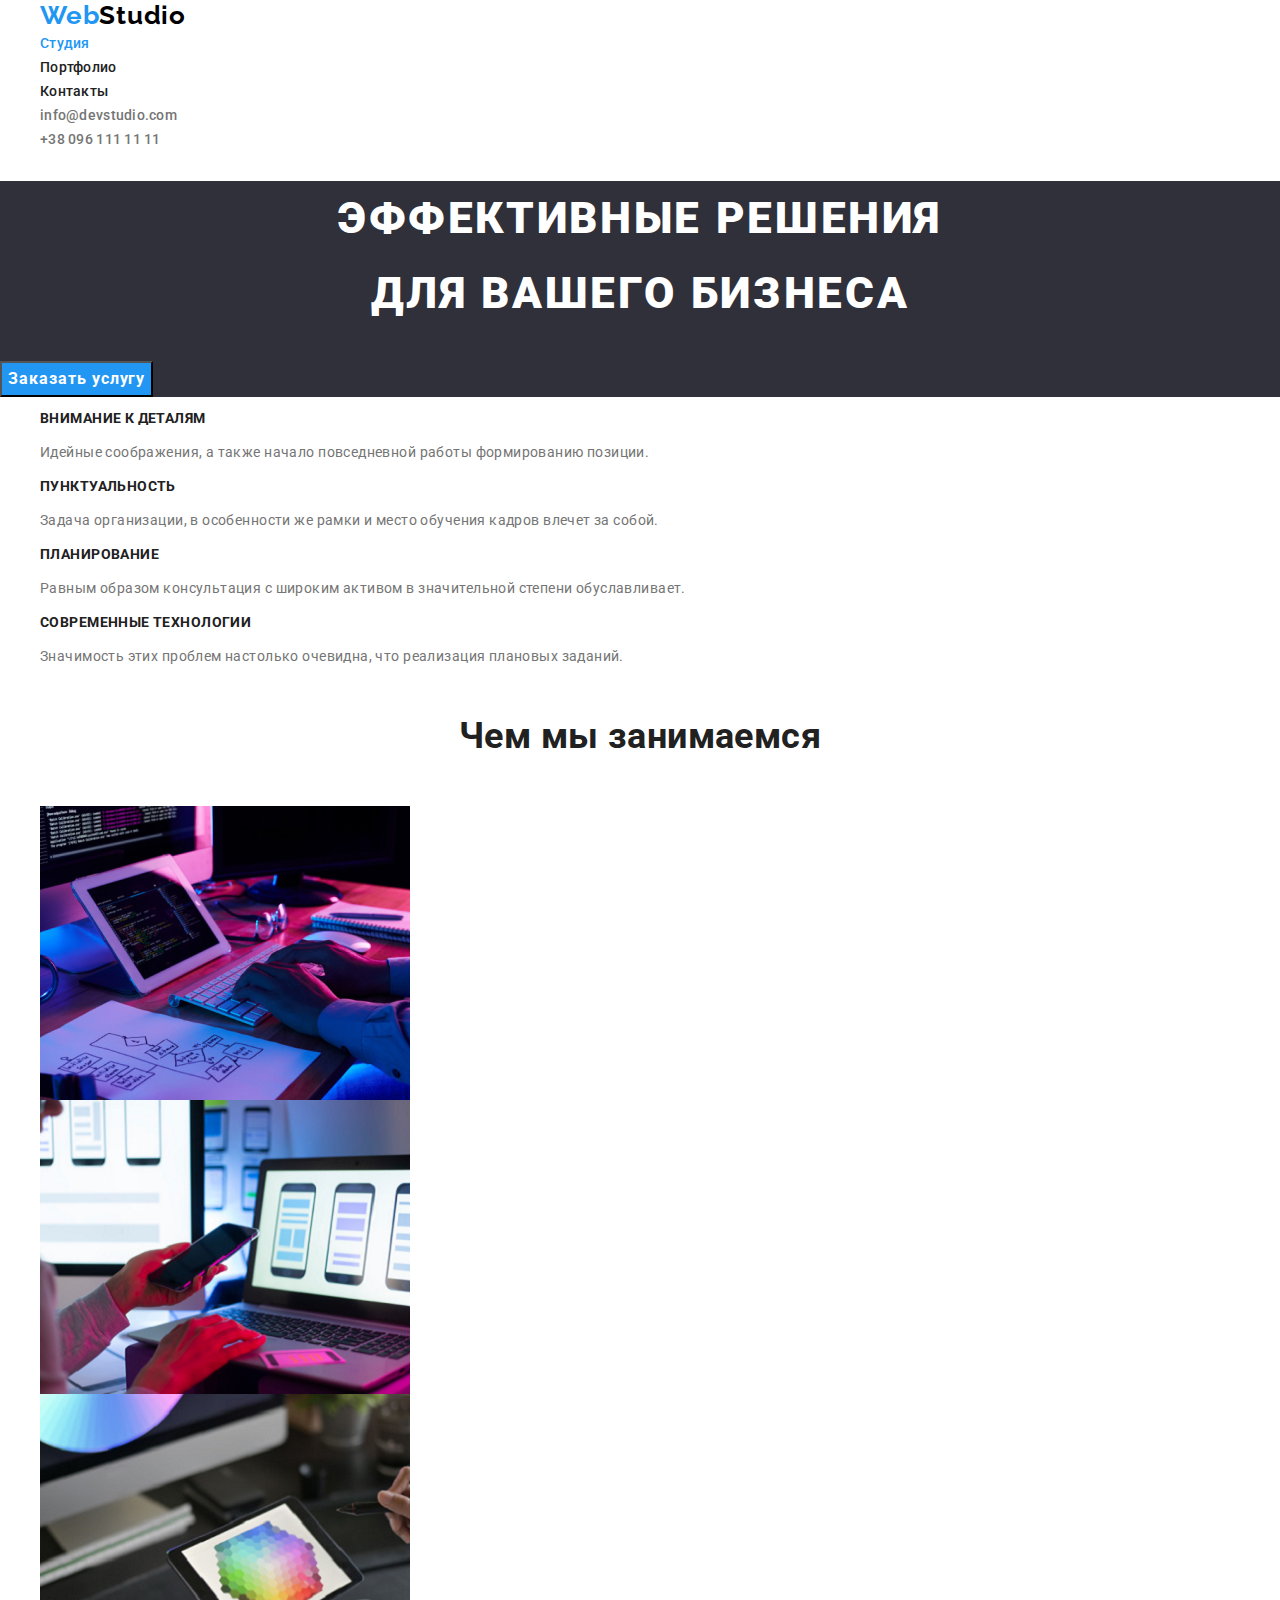
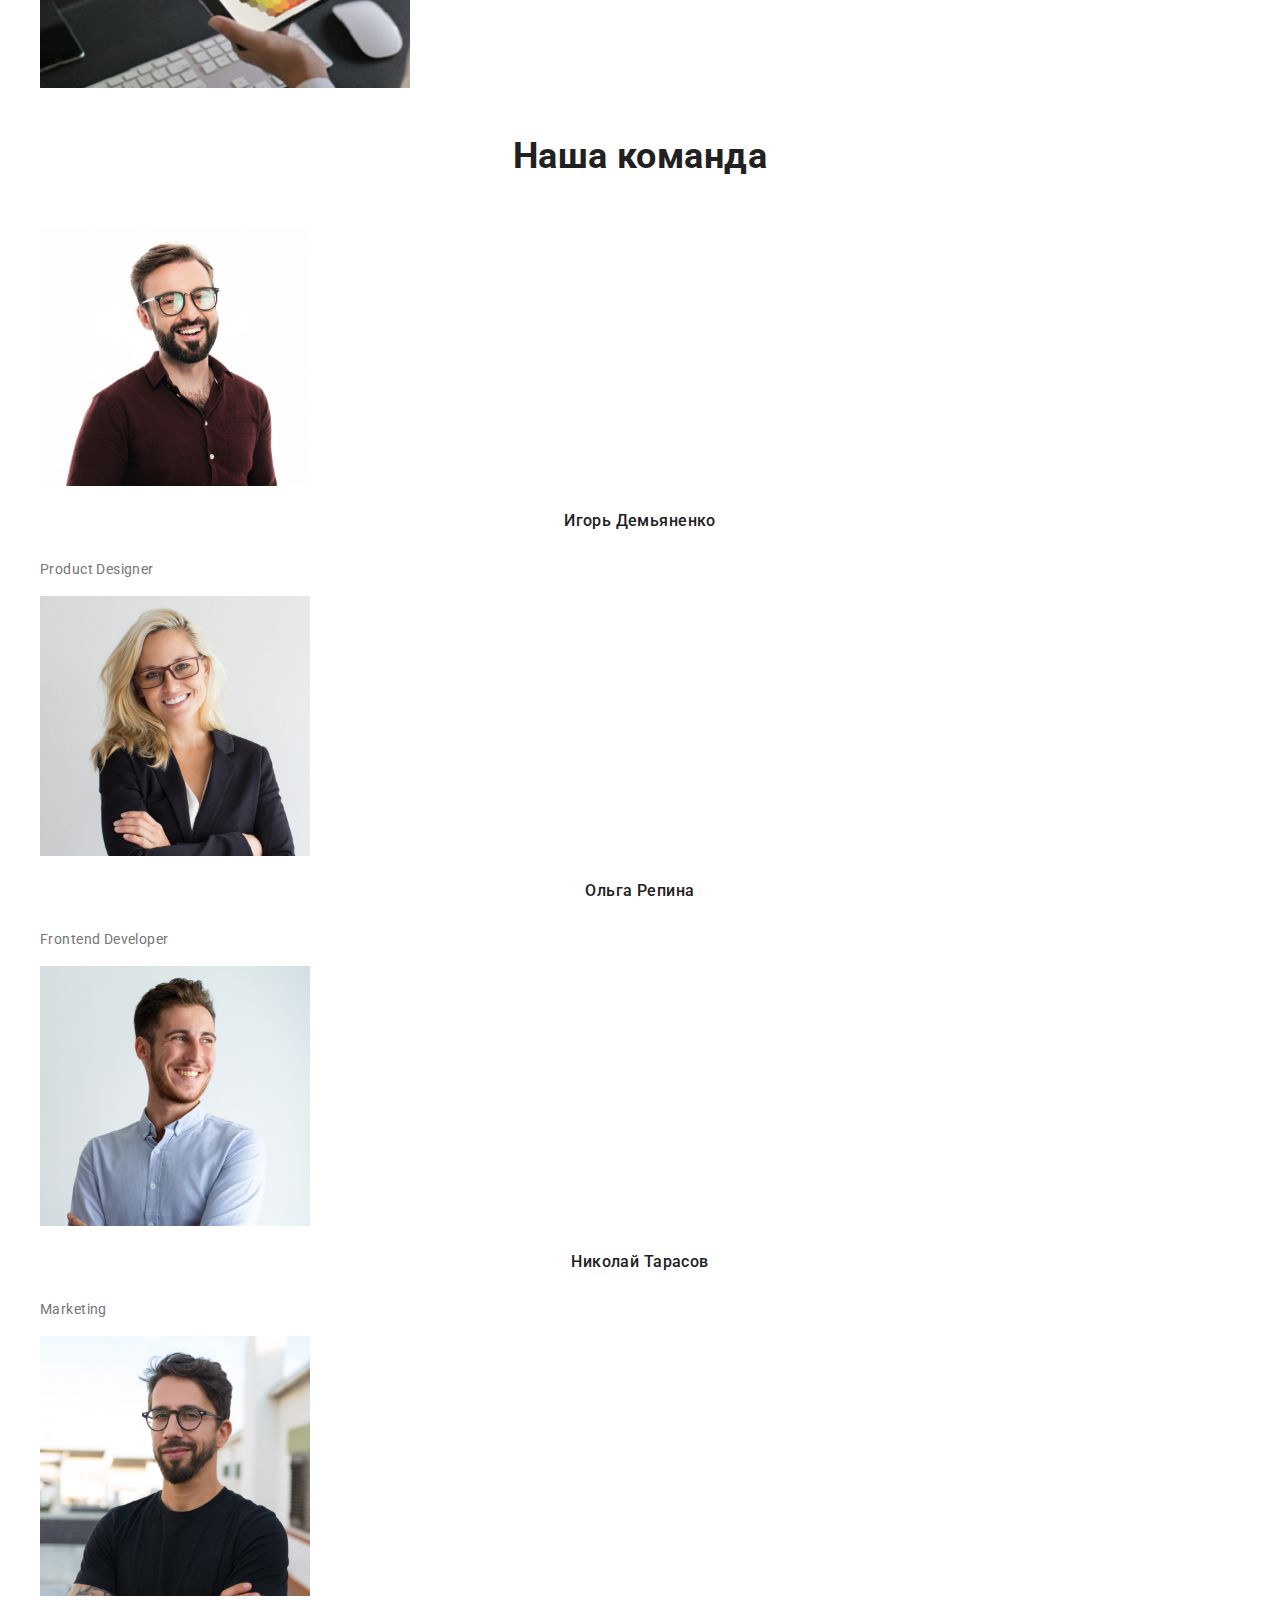
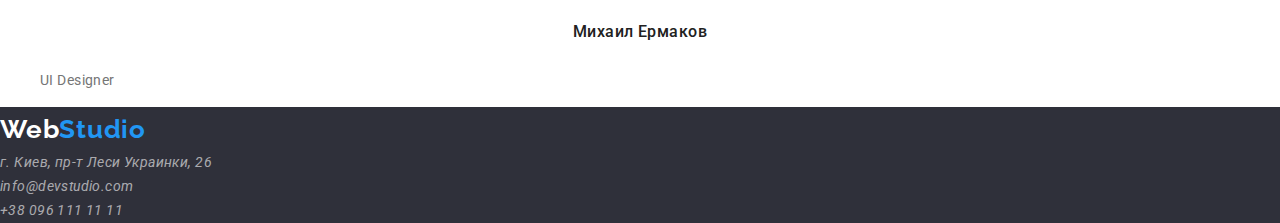
==== commit e4296bfb: "fixsed" ====
--- a/index.html
+++ b/index.html
@@ -17,7 +17,7 @@
     <header>
         <div class="container no-padding">
 <!---------- ЛОГОТИП ------------------------------------------------------------------------>
-            <a class="logo" href="./index.html" lang="en"><span class="logo-color">Web</span>Studio</a>
+            <a class="logo" href="./index.html" lang="en">Web<span class="logo-color">Studio</span></a>
 <!---------- НАВІГАЦІЯ ---------------------------------------------------------------------->
             <nav class="main-nav">
               <ul class="site-nav">
--- a/css/styles.css
+++ b/css/styles.css
@@ -58,7 +58,6 @@
 /* ЛОГОТИП */
 .logo {
   font-family: 'raleway', sans-serif;
-  font-style: normal;
   font-weight: 700;
   font-size: 26px;
   line-height: 1.19;
@@ -147,7 +146,6 @@
 
 .section-text {
   color: var(--primary-text-color);
-  font-weight: 400;
 }
 
 /*---ЧИМ МИ ЗАЙМАЄМСЯ---*/
@@ -169,7 +167,6 @@
 }
 
 .text-team {
-  font-weight: 400;
   font-size: 16px;
   line-height: 1.18;
   text-align: center;
@@ -179,6 +176,14 @@
 /* ----------------------FOOTER-------------------*/
 .logo-footer {
   color: var(--white-color);
+
+  font-family: Raleway;
+  font-weight: bold;
+  font-size: 26px;
+  line-height: 1,19;
+  letter-spacing: 0.03em;
+  cursor:default;
+
 }
 
 .addres-footer {
@@ -189,25 +194,19 @@
   color: var(--brand-color);
 }
 
+
 .footer-text {
-  color: var(--white-color);
-  font-weight: 400;
+  color: rgba(255, 255, 255, 0.6);
+
   font-size: 14px;
   line-height: 1.71;
   letter-spacing: 0.03em;
-}
-
-.footer-list {
-  color: rgba(255, 255, 255, 0.6);
-  font-weight: 400;
-  font-size: 14px;
-  line-height: 1.71;
-  letter-spacing: 0.03em;
-}
-
-.footer-list:hover,
-.footer-list:focus {
-  color: var(--brand-color);
+  cursor:default;
+}
+
+.footer-text:hover,
+.footer-text:focus {
+  color: var(--white-color);
 }
 
 /*-------------------------------------------------*/
@@ -231,6 +230,7 @@
 .button:hover,
 .button:focus {
   background-color: var(--brand-color);
+  color: var(--white-color);
 }
 
 .title-portfolio {
@@ -243,7 +243,7 @@
 
 .portfolio-text {
   font-size: 16px;
-  line-height: 1.8px;
-  letter-spacing: 0.03em;
-  color: var(--primary-text-color);
-}
+  line-height: 1.8;
+  letter-spacing: 0.03em;
+  color: var(--primary-text-color);
+}
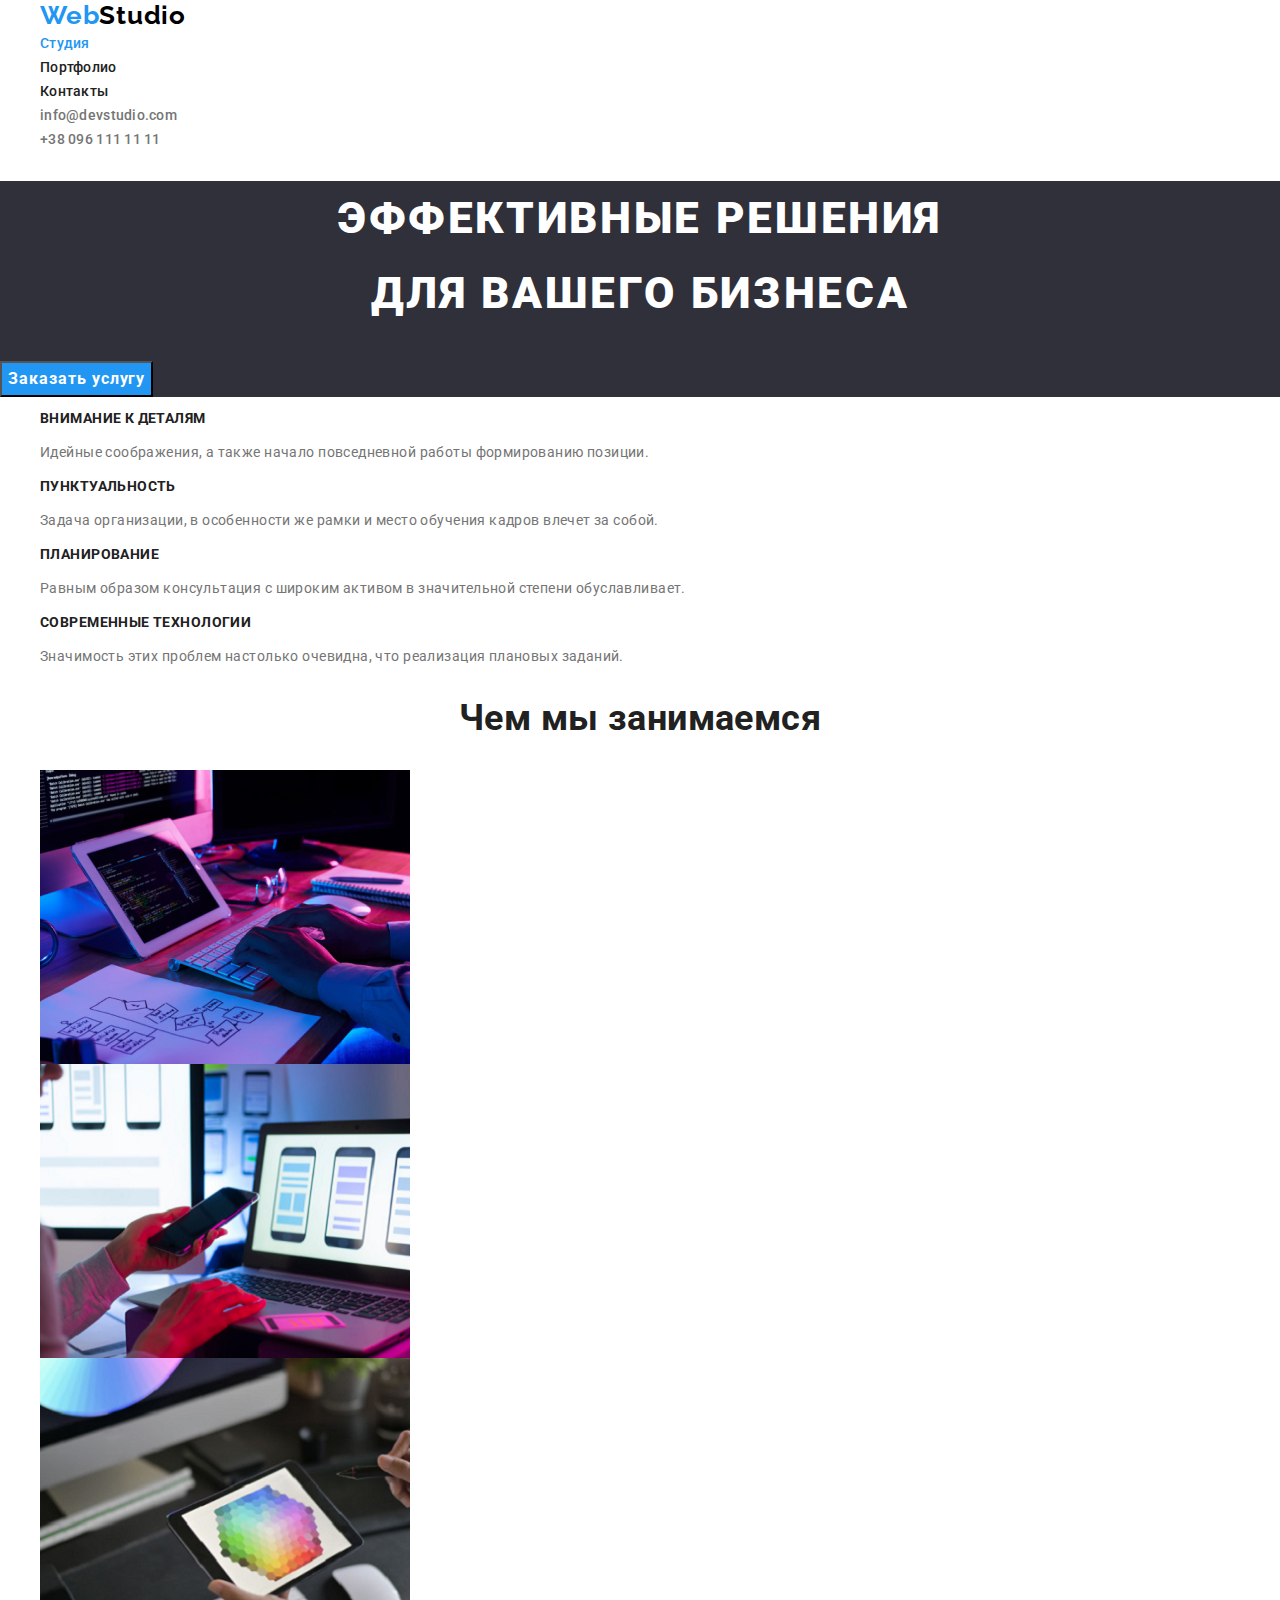
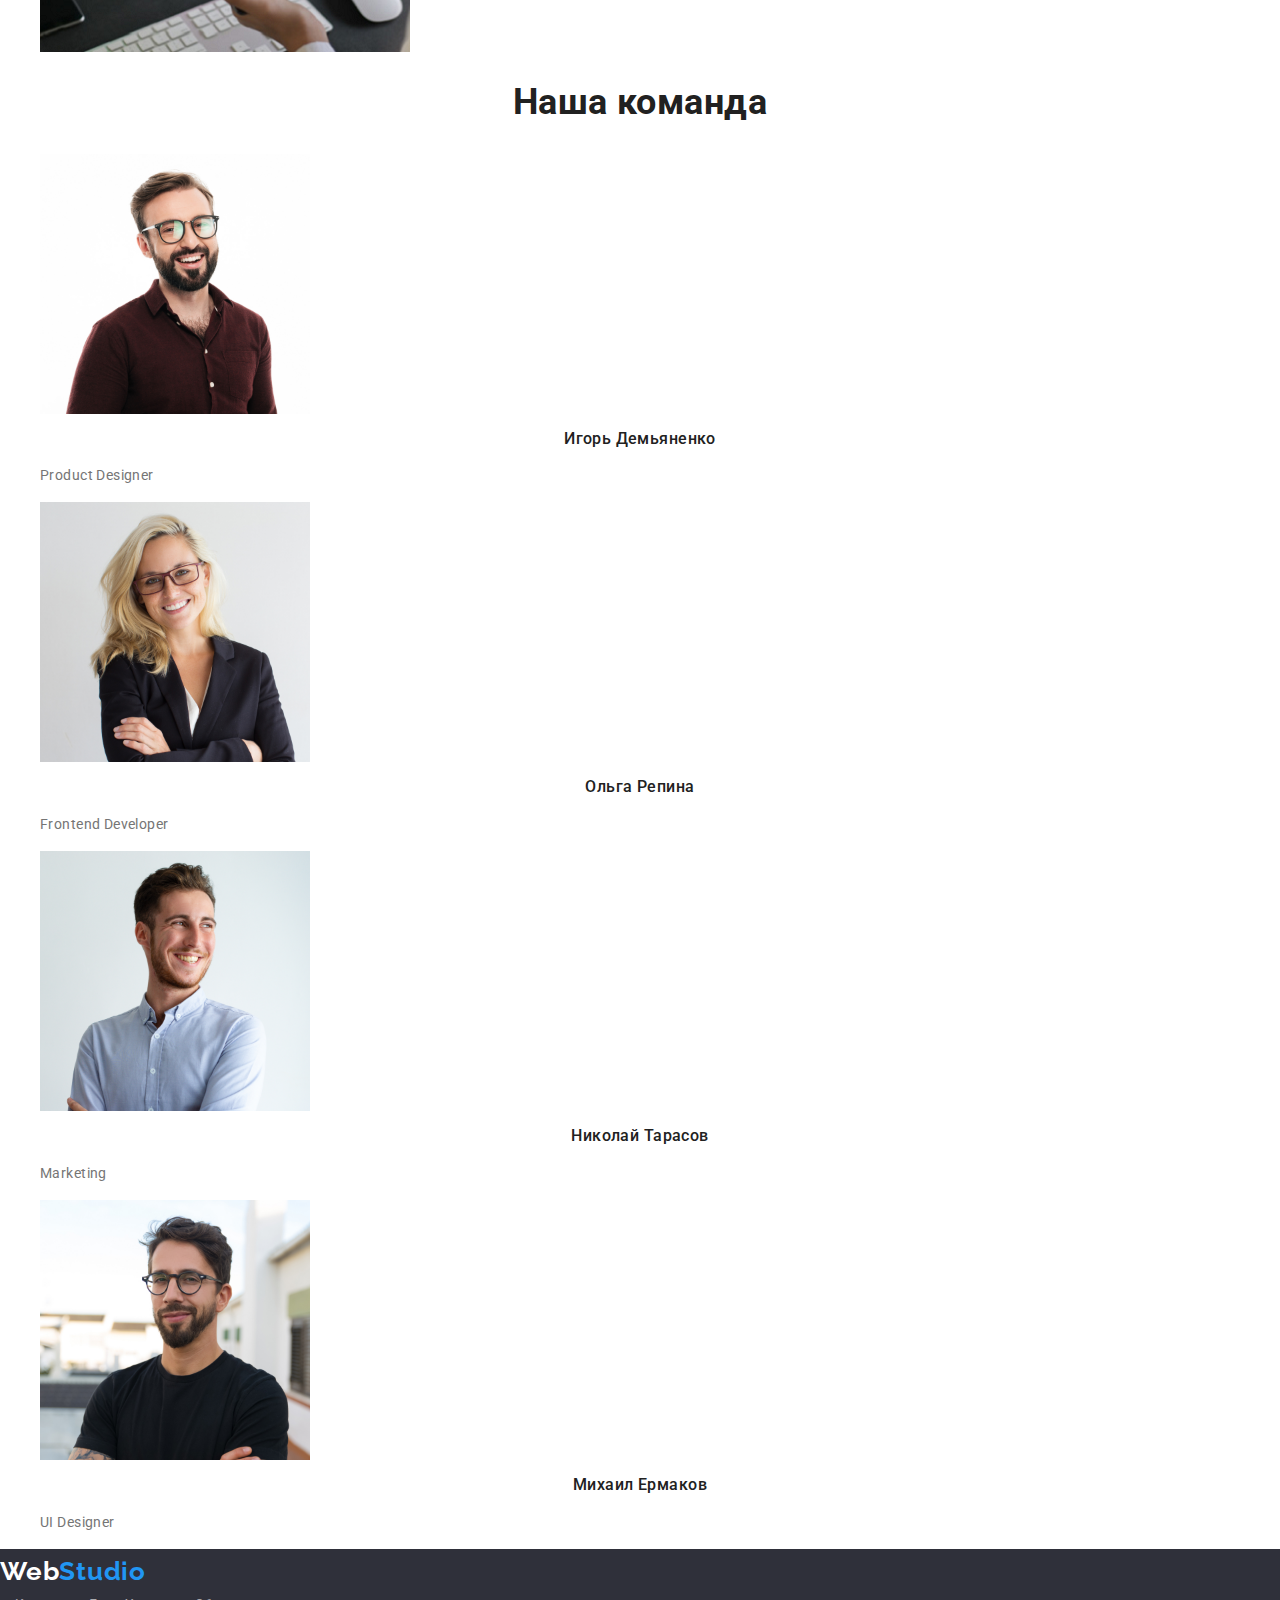
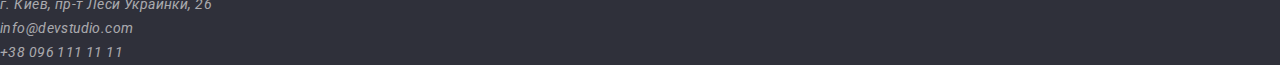
==== commit 8dd3c2fe: "fixsed h4 h5" ====
--- a/index.html
+++ b/index.html
@@ -54,26 +54,20 @@
 <!------ Особливості --------------------------------------------------------------------------------->
         <section class="section">
           <div class="container no-padding">
-             <!--<h2>Внимание к деталям</h2>* -->
+             <h2 class="visually-hidden">Внимание к деталям</h2>
              <ul class="section-list">
                  <li>
                      <h3 class="section-title">Внимание к деталям</h3>
                      <p class="section-text">Идейные соображения, а также начало повседневной работы формированию позиции.</p>
                  </li>
-             </ul>
-             <ul class="section-list">
                  <li>
                      <h3 class="section-title">Пунктуальность</h3>
                      <p class="section-text">Задача организации, в особенности же рамки и место обучения кадров влечет за собой.</p>
                  </li>
-             </ul>
-             <ul class="section-list">
                  <li>
                      <h3 class="section-title">Планирование</h3>
                      <p class="section-text">Равным образом консультация с широким активом в значительной степени обуславливает.</p>
                  </li>
-             </ul>
-             <ul class="section-list">
                  <li>
                      <h3 class="section-title">Современные технологии</h3>
                      <p class="section-text">Значимость этих проблем настолько очевидна, что реализация плановых заданий.</p>
@@ -84,7 +78,7 @@
 <!------ Чим ми займаємося -------------------------------------------------------------------------->
          <section class="work-section">
            <div class="container no-padding">
-             <h4 class="work-title">Чем мы занимаемся</h4>
+             <h2 class="work-title">Чем мы занимаемся</h2>
              <ul>
                  <li class="img">
                      <img src="./img/job1.png" alt="Внимание к деталям" width="370" />
@@ -101,26 +95,26 @@
 <!------- Наша команда --------------------------------------------------------------------------------->
          <section class="section-team">
            <div class="container no-padding">
-            <h4 class="work-title">Наша команда</h4>
+            <h2 class="work-title">Наша команда</h2>
              <ul class="team-list">
                  <li class="team-item">
                      <img src="./img/Demyanenko.jpg" alt="дизайнер продукции Игорь Демьяненко" width="270">
-                     <h5 class="team-title">Игорь Демьяненко</h5>
+                     <h3 class="team-title">Игорь Демьяненко</h3>
                      <p class="team-text" lang="en">Product Designer</p>
                  </li>
                  <li class="team-item">
                      <img src="./img/Repina.jpg" alt="Фронтенд-разработчик Ольга Репина" width="270">
-                     <h5 class="team-title">Ольга Репина</h5>
+                     <h3 class="team-title">Ольга Репина</h3>
                      <p class="team-tex" lang="en">Frontend Developer</p>
                  </li>
                  <li class="team-item">
                      <img src="./img/Tarasov.jpg" alt="Николай Тарасов маркетинг" width="270">
-                     <h5 class="team-title">Николай Тарасов</h5>
+                     <h3 class="team-title">Николай Тарасов</h3>
                      <p class="team-tex" lang="en">Marketing</p>
                  </li>
                  <li class="team-item">
                      <img src="./img/Ermakov.jpg" alt="Дизайнер пользовательского интерфейса Михаил Ермаков" width="270">
-                     <h5 class="team-title">Михаил Ермаков</h5>
+                     <h3 class="team-title">Михаил Ермаков</h3>
                      <p class="team-tex" lang="en">UI Designer</p>
                  </li>
              </ul>
--- a/css/styles.css
+++ b/css/styles.css
@@ -11,6 +11,9 @@
   --banner-color: #2f303a;
   /**/
   --white-color: #ffffff;
+  --accent-text:
+               font-weight: 400,
+               font-size: 14px;
 }
 
 body {
@@ -148,6 +151,14 @@
   color: var(--primary-text-color);
 }
 
+.visually-hidden {
+  position: absolute;
+  clip: rect(0 0 0 0);
+  width: 1px;
+  height: 1px;
+  margin: -1px;
+}
+
 /*---ЧИМ МИ ЗАЙМАЄМСЯ---*/
 .work-title {
   font-weight: 700;
